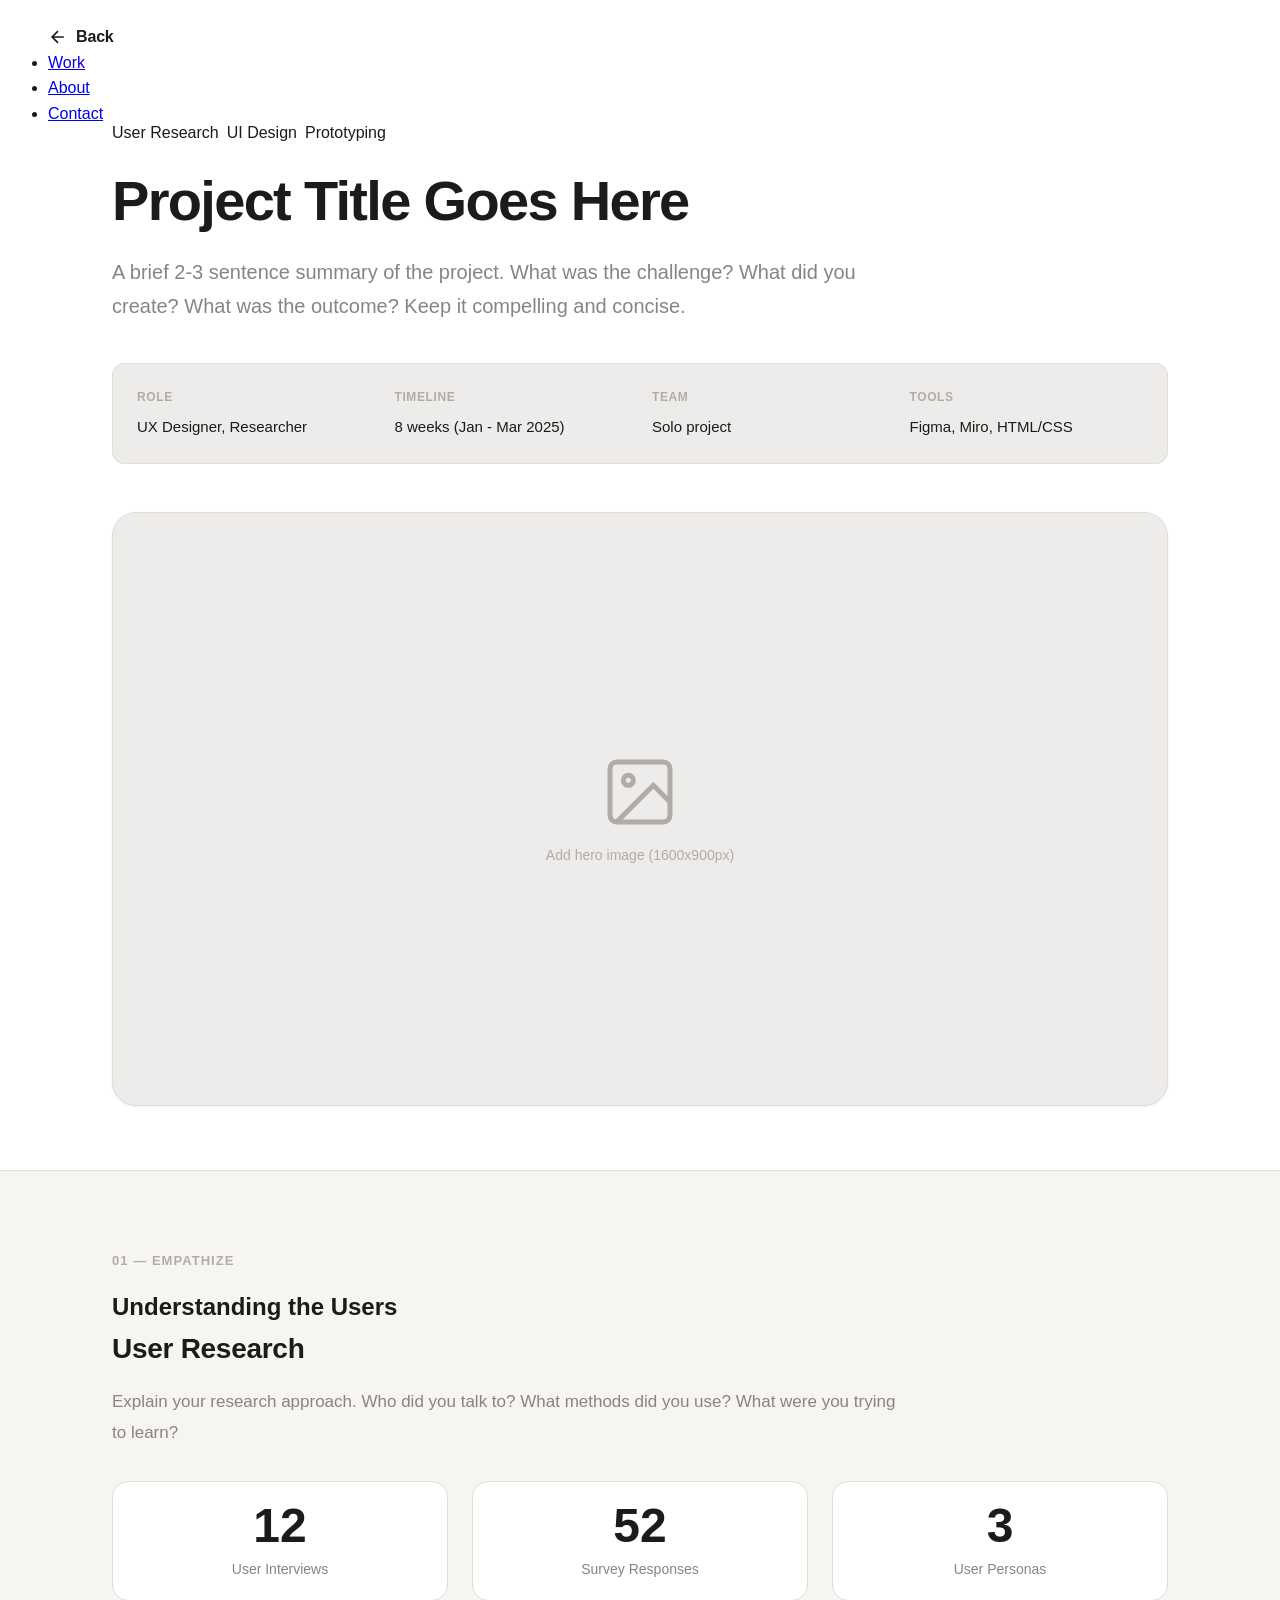
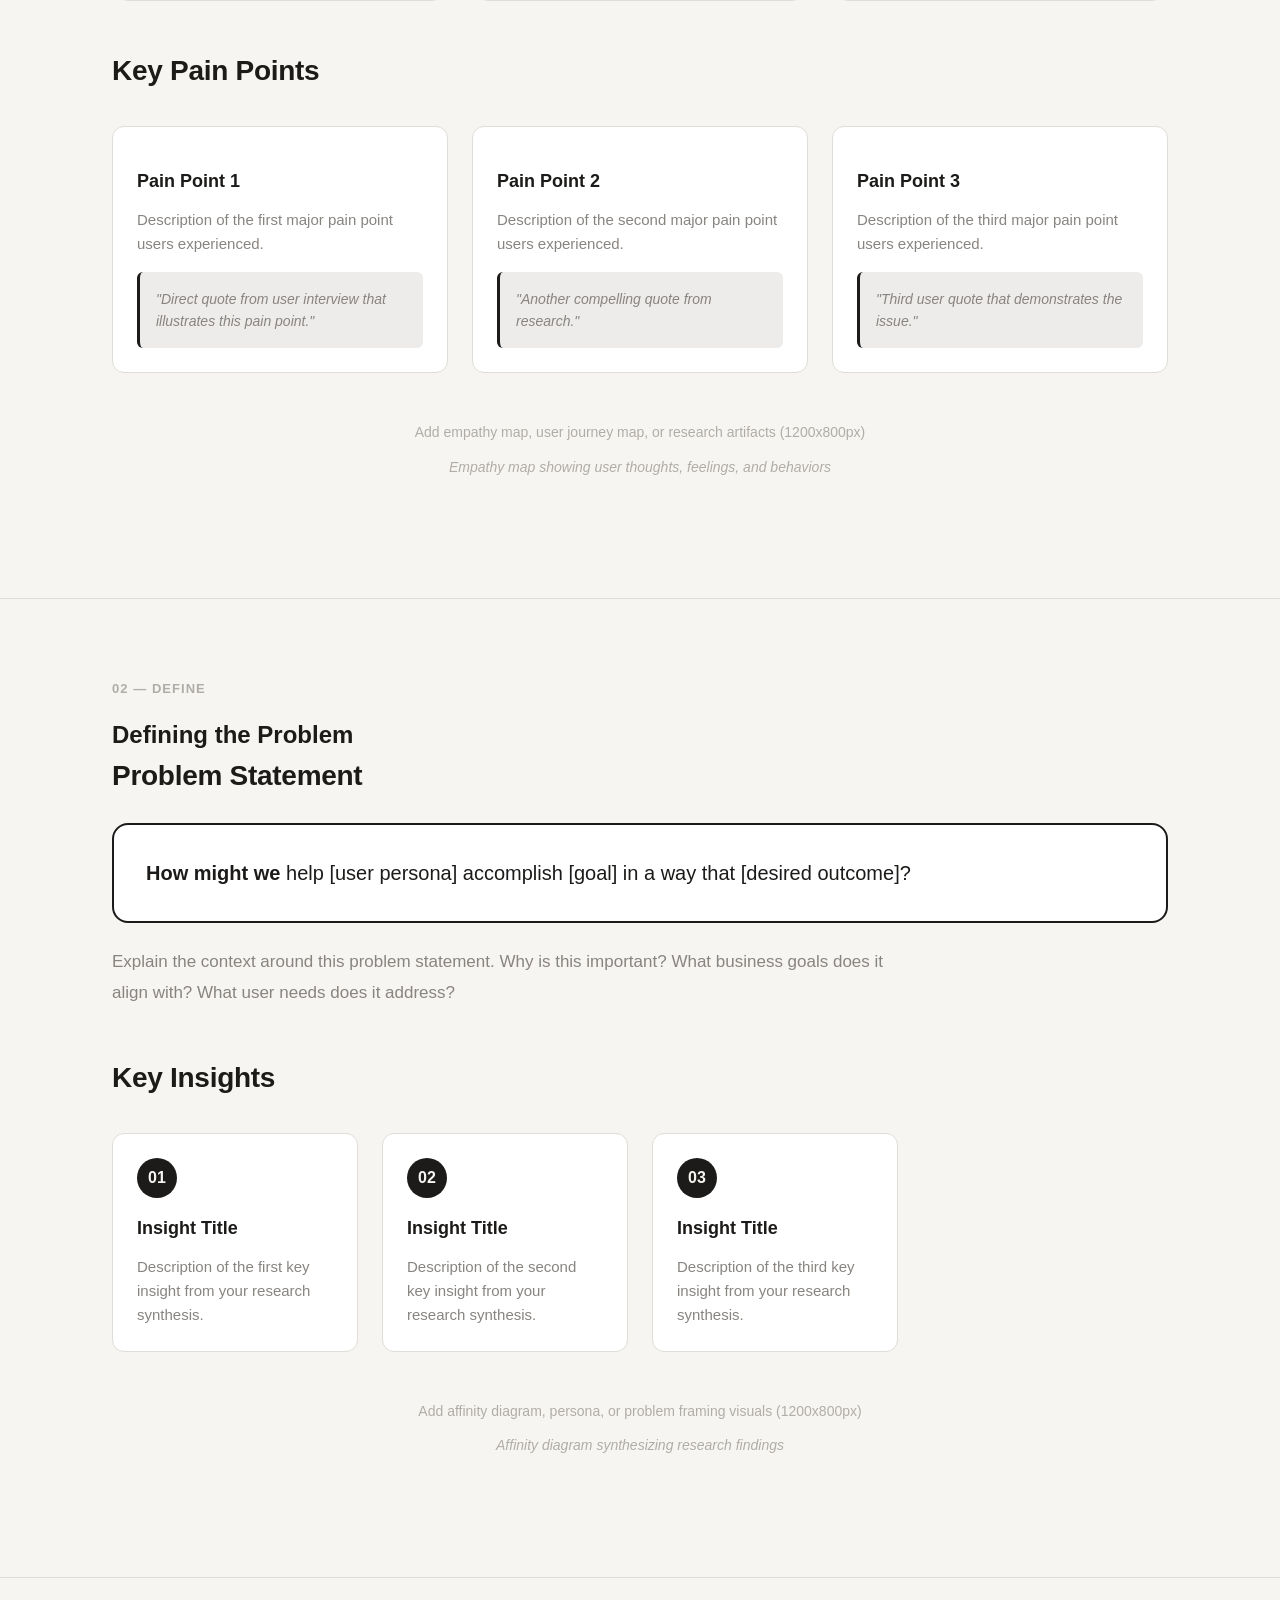
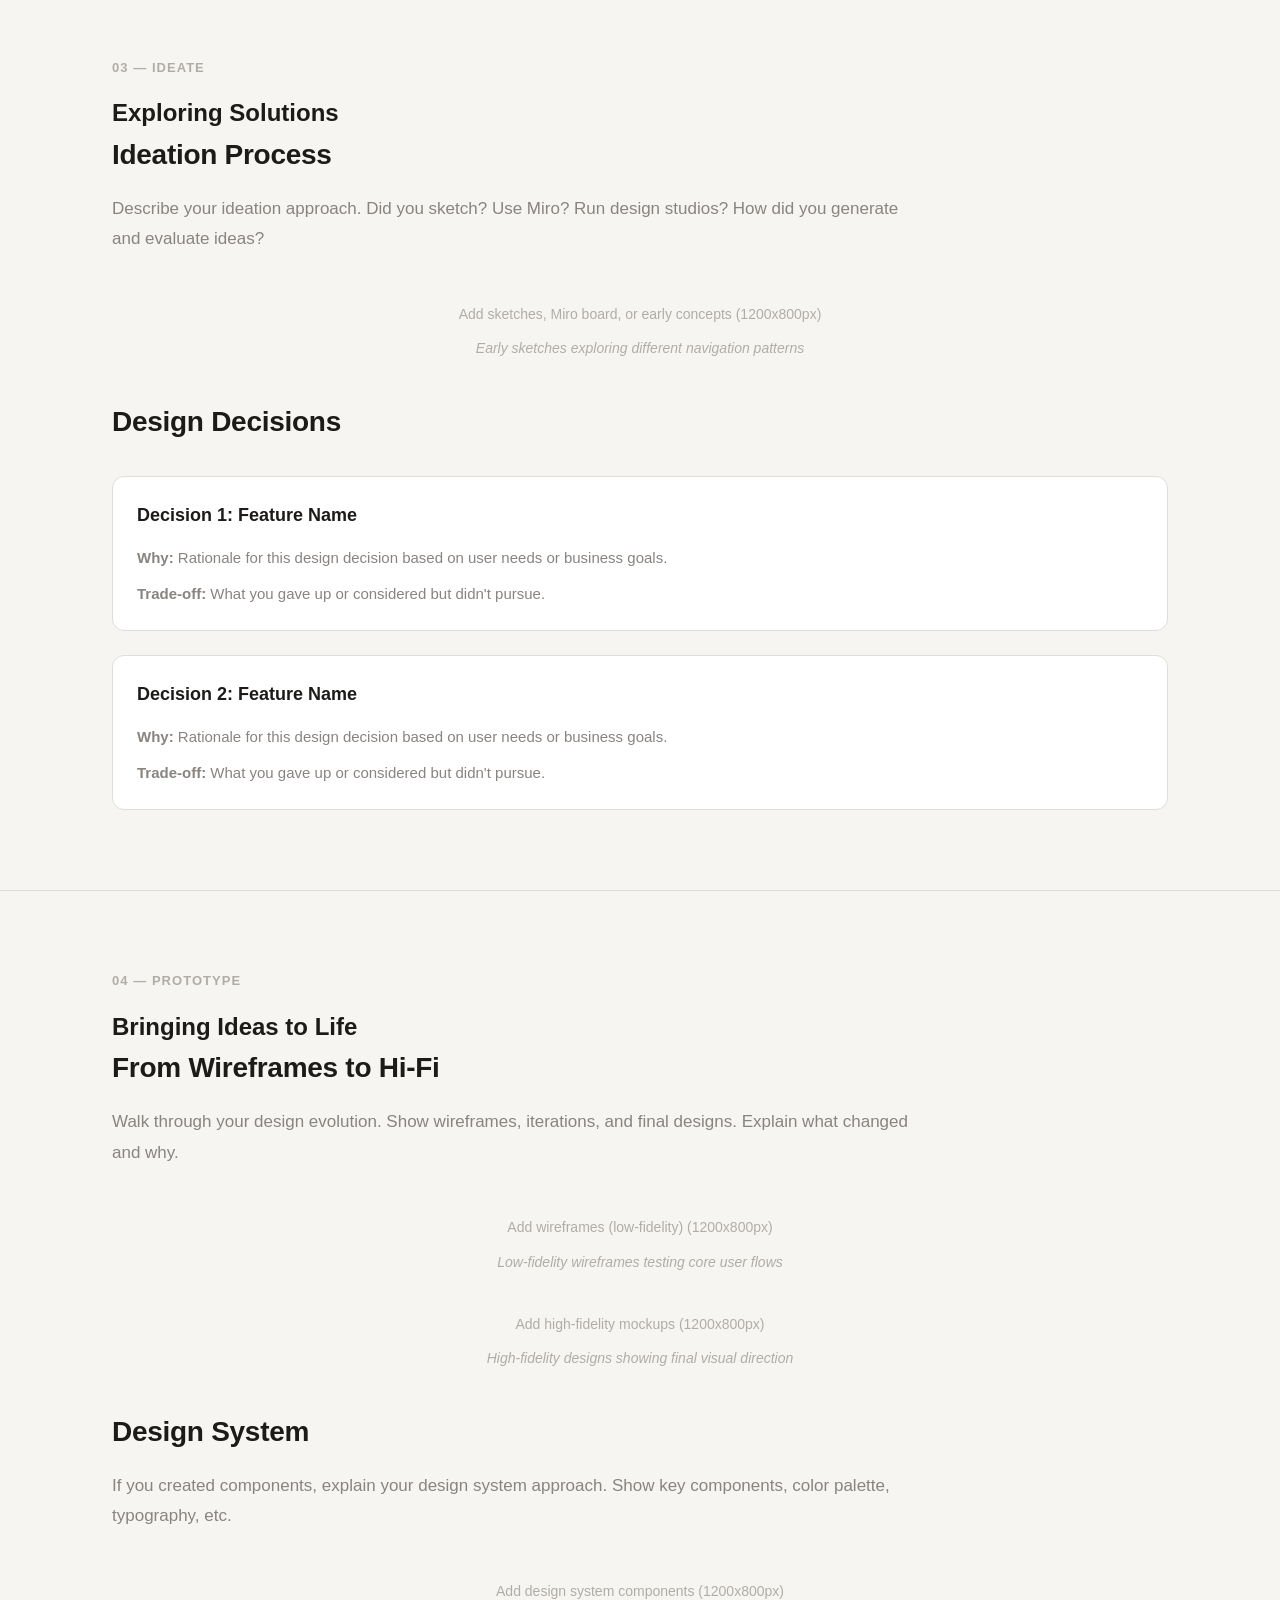
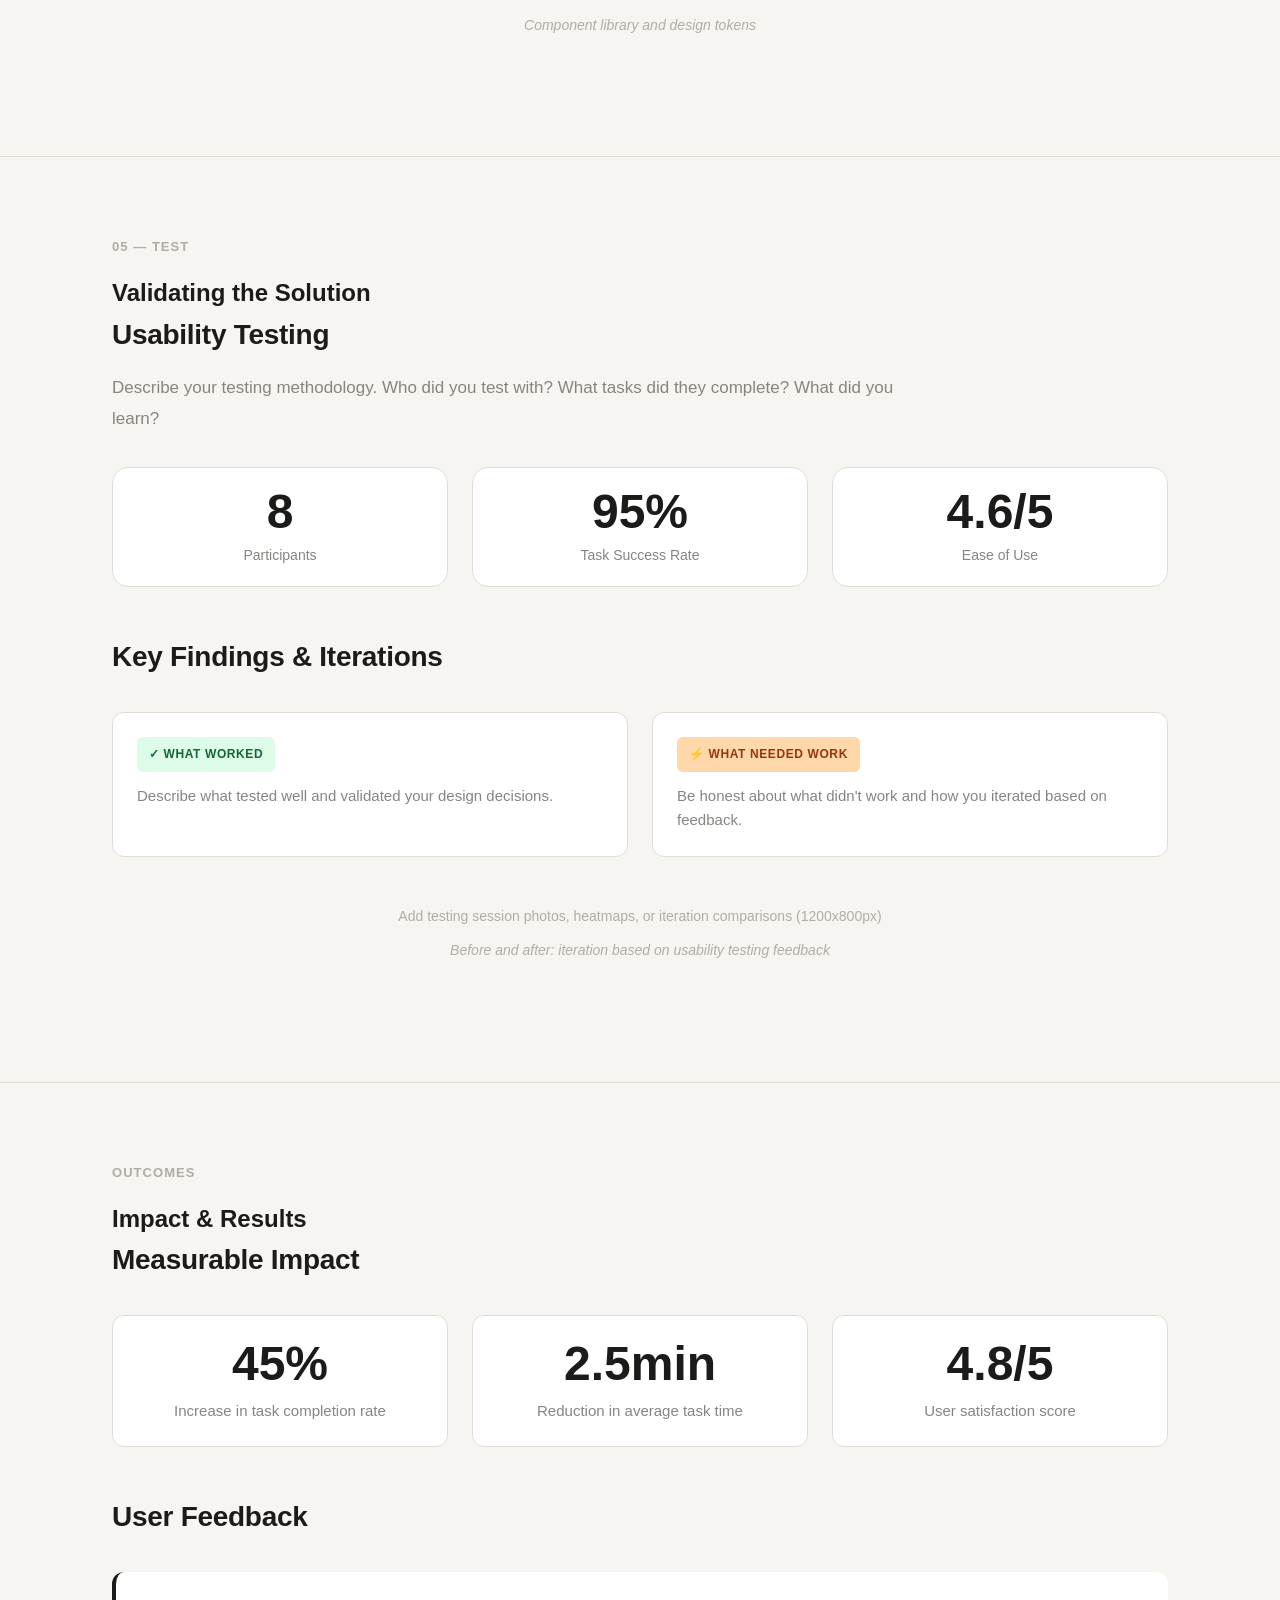
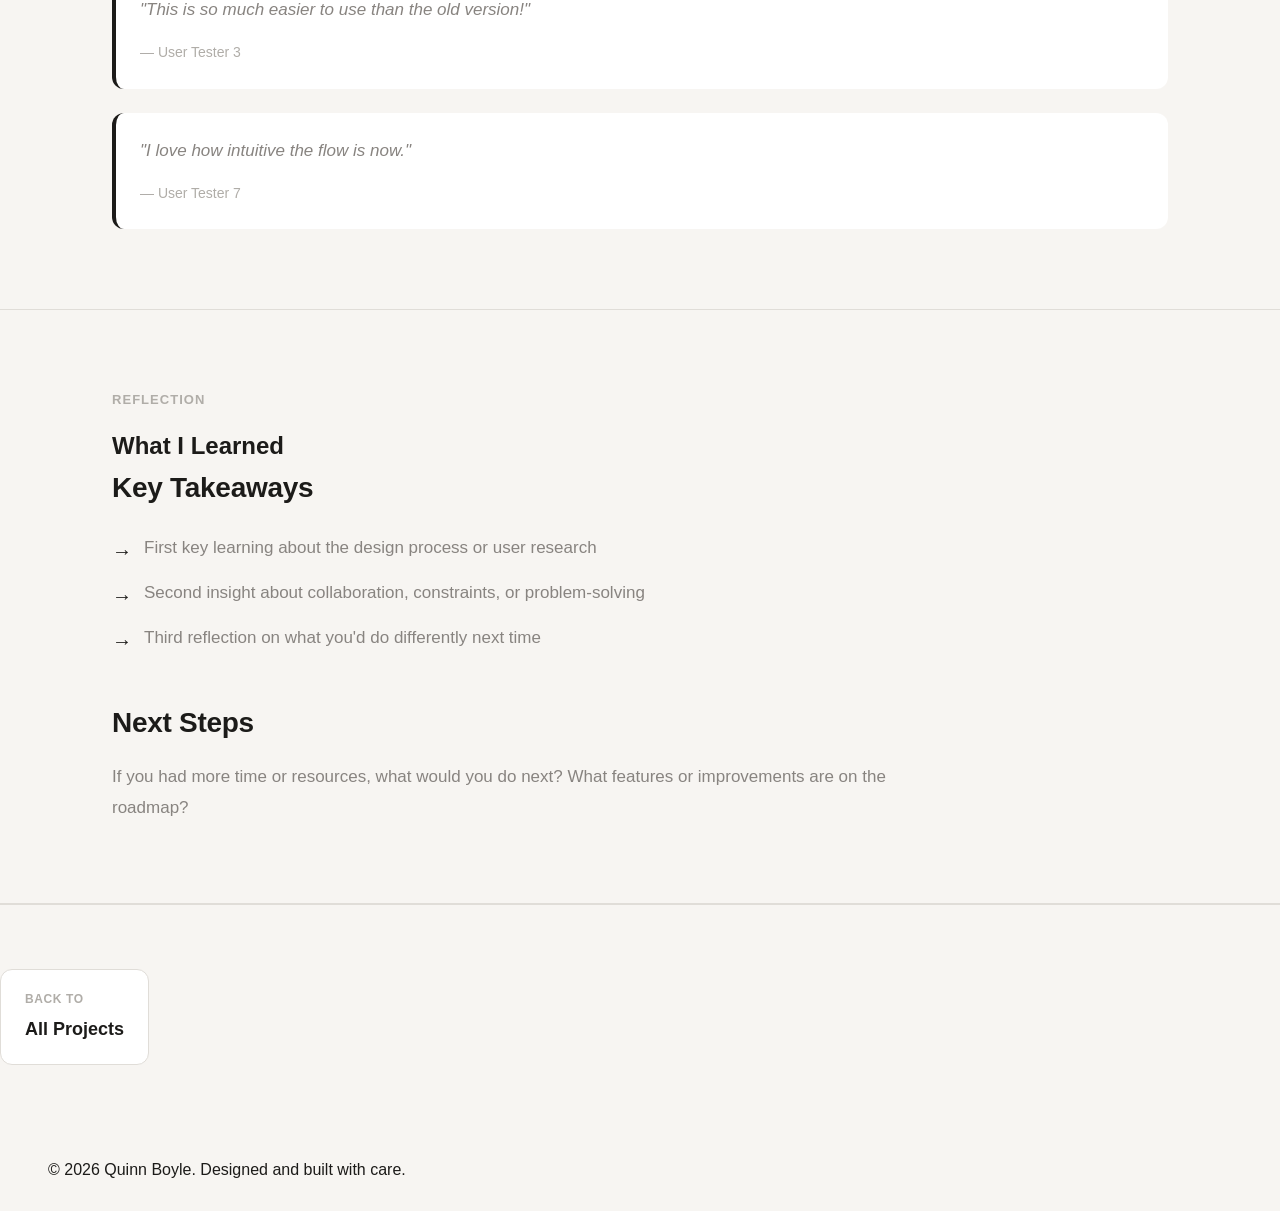
==== case-study.html @ e6925dbd "Add files via upload" ====
<!DOCTYPE html>
<html lang="en">
<head>
    <meta charset="UTF-8">
    <meta name="viewport" content="width=device-width, initial-scale=1.0">
    <meta name="description" content="Case Study - Quinn Boyle UX Portfolio">
    <title>Case Study - Quinn Boyle</title>
    <link rel="stylesheet" href="styles-light.css">
    <link rel="stylesheet" href="case-study-light.css">
    <link rel="preconnect" href="https://fonts.googleapis.com">
    <link rel="preconnect" href="https://fonts.gstatic.com" crossorigin>
    <link href="https://fonts.googleapis.com/css2?family=Inter:wght@400;500;600;700&display=swap" rel="stylesheet">
</head>
<body class="case-study-page">
    <!-- Navigation -->
    <nav class="nav" id="nav">
        <div class="container">
            <div class="nav-content">
                <a href="index.html" class="nav-logo" style="display: flex; align-items: center; gap: 8px;">
                    <svg width="20" height="20" viewBox="0 0 24 24" fill="none" stroke="currentColor" stroke-width="2">
                        <path d="M19 12H5M12 19l-7-7 7-7"/>
                    </svg>
                    Back
                </a>
                <ul class="nav-menu">
                    <li><a href="index.html#projects" class="nav-link">Work</a></li>
                    <li><a href="index.html#about" class="nav-link">About</a></li>
                    <li><a href="index.html#contact" class="nav-link">Contact</a></li>
                </ul>
            </div>
        </div>
    </nav>

    <!-- Case Study Hero -->
    <section class="case-hero">
        <div class="container container-lg">
            <div class="case-hero-content">
                <div class="case-tags">
                    <span class="project-tag">User Research</span>
                    <span class="project-tag">UI Design</span>
                    <span class="project-tag">Prototyping</span>
                </div>
                <h1 class="case-title">Project Title Goes Here</h1>
                <p class="case-summary">
                    A brief 2-3 sentence summary of the project. What was the challenge? 
                    What did you create? What was the outcome? Keep it compelling and concise.
                </p>
                <div class="case-meta-grid">
                    <div class="case-meta-item">
                        <span class="case-meta-label">Role</span>
                        <span class="case-meta-value">UX Designer, Researcher</span>
                    </div>
                    <div class="case-meta-item">
                        <span class="case-meta-label">Timeline</span>
                        <span class="case-meta-value">8 weeks (Jan - Mar 2025)</span>
                    </div>
                    <div class="case-meta-item">
                        <span class="case-meta-label">Team</span>
                        <span class="case-meta-value">Solo project</span>
                    </div>
                    <div class="case-meta-item">
                        <span class="case-meta-label">Tools</span>
                        <span class="case-meta-value">Figma, Miro, HTML/CSS</span>
                    </div>
                </div>
            </div>
            
            <div class="case-hero-image">
                <div class="case-image-placeholder">
                    <svg width="80" height="80" viewBox="0 0 24 24" fill="none" stroke="currentColor" stroke-width="1.5">
                        <rect x="3" y="3" width="18" height="18" rx="2"/>
                        <circle cx="8.5" cy="8.5" r="1.5"/>
                        <path d="M21 15l-5-5L5 21"/>
                    </svg>
                    <p>Add hero image (1600x900px)</p>
                </div>
            </div>
        </div>
    </section>

    <!-- Design Thinking Process -->
    <div class="case-content">
        
        <!-- 1. Empathize -->
        <section class="case-section fade-in" id="empathize">
            <div class="container">
                <div class="section-label">01 — Empathize</div>
                <h2 class="section-title">Understanding the Users</h2>
                
                <div class="content-block">
                    <h3>User Research</h3>
                    <p>
                        Explain your research approach. Who did you talk to? What methods did you use? 
                        What were you trying to learn?
                    </p>
                    
                    <div class="research-stats">
                        <div class="stat-item">
                            <span class="stat-number">12</span>
                            <span class="stat-label">User Interviews</span>
                        </div>
                        <div class="stat-item">
                            <span class="stat-number">52</span>
                            <span class="stat-label">Survey Responses</span>
                        </div>
                        <div class="stat-item">
                            <span class="stat-number">3</span>
                            <span class="stat-label">User Personas</span>
                        </div>
                    </div>
                </div>

                <div class="content-block">
                    <h3>Key Pain Points</h3>
                    <div class="pain-points-grid">
                        <div class="pain-point-card">
                            <div class="pain-point-icon"></div>
                            <h4>Pain Point 1</h4>
                            <p>Description of the first major pain point users experienced.</p>
                            <blockquote>"Direct quote from user interview that illustrates this pain point."</blockquote>
                        </div>
                        <div class="pain-point-card">
                            <div class="pain-point-icon"></div>
                            <h4>Pain Point 2</h4>
                            <p>Description of the second major pain point users experienced.</p>
                            <blockquote>"Another compelling quote from research."</blockquote>
                        </div>
                        <div class="pain-point-card">
                            <div class="pain-point-icon"></div>
                            <h4>Pain Point 3</h4>
                            <p>Description of the third major pain point users experienced.</p>
                            <blockquote>"Third user quote that demonstrates the issue."</blockquote>
                        </div>
                    </div>
                </div>

                <div class="image-block">
                    <div class="case-image-placeholder">
                        <p>Add empathy map, user journey map, or research artifacts (1200x800px)</p>
                    </div>
                    <p class="image-caption">Empathy map showing user thoughts, feelings, and behaviors</p>
                </div>
            </div>
        </section>

        <!-- 2. Define -->
        <section class="case-section fade-in" id="define">
            <div class="container">
                <div class="section-label">02 — Define</div>
                <h2 class="section-title">Defining the Problem</h2>
                
                <div class="content-block">
                    <h3>Problem Statement</h3>
                    <div class="problem-statement">
                        <p>
                            <strong>How might we</strong> help [user persona] accomplish [goal] in a way that [desired outcome]?
                        </p>
                    </div>
                    <p>
                        Explain the context around this problem statement. Why is this important? 
                        What business goals does it align with? What user needs does it address?
                    </p>
                </div>

                <div class="content-block">
                    <h3>Key Insights</h3>
                    <div class="insights-grid">
                        <div class="insight-card">
                            <div class="insight-number">01</div>
                            <h4>Insight Title</h4>
                            <p>Description of the first key insight from your research synthesis.</p>
                        </div>
                        <div class="insight-card">
                            <div class="insight-number">02</div>
                            <h4>Insight Title</h4>
                            <p>Description of the second key insight from your research synthesis.</p>
                        </div>
                        <div class="insight-card">
                            <div class="insight-number">03</div>
                            <h4>Insight Title</h4>
                            <p>Description of the third key insight from your research synthesis.</p>
                        </div>
                    </div>
                </div>

                <div class="image-block">
                    <div class="case-image-placeholder">
                        <p>Add affinity diagram, persona, or problem framing visuals (1200x800px)</p>
                    </div>
                    <p class="image-caption">Affinity diagram synthesizing research findings</p>
                </div>
            </div>
        </section>

        <!-- 3. Ideate -->
        <section class="case-section fade-in" id="ideate">
            <div class="container">
                <div class="section-label">03 — Ideate</div>
                <h2 class="section-title">Exploring Solutions</h2>
                
                <div class="content-block">
                    <h3>Ideation Process</h3>
                    <p>
                        Describe your ideation approach. Did you sketch? Use Miro? Run design studios? 
                        How did you generate and evaluate ideas?
                    </p>
                </div>

                <div class="image-block">
                    <div class="case-image-placeholder">
                        <p>Add sketches, Miro board, or early concepts (1200x800px)</p>
                    </div>
                    <p class="image-caption">Early sketches exploring different navigation patterns</p>
                </div>

                <div class="content-block">
                    <h3>Design Decisions</h3>
                    <div class="decisions-grid">
                        <div class="decision-card">
                            <h4>Decision 1: Feature Name</h4>
                            <p><strong>Why:</strong> Rationale for this design decision based on user needs or business goals.</p>
                            <p><strong>Trade-off:</strong> What you gave up or considered but didn't pursue.</p>
                        </div>
                        <div class="decision-card">
                            <h4>Decision 2: Feature Name</h4>
                            <p><strong>Why:</strong> Rationale for this design decision based on user needs or business goals.</p>
                            <p><strong>Trade-off:</strong> What you gave up or considered but didn't pursue.</p>
                        </div>
                    </div>
                </div>
            </div>
        </section>

        <!-- 4. Prototype -->
        <section class="case-section fade-in" id="prototype">
            <div class="container">
                <div class="section-label">04 — Prototype</div>
                <h2 class="section-title">Bringing Ideas to Life</h2>
                
                <div class="content-block">
                    <h3>From Wireframes to Hi-Fi</h3>
                    <p>
                        Walk through your design evolution. Show wireframes, iterations, and final designs. 
                        Explain what changed and why.
                    </p>
                </div>

                <div class="image-block">
                    <div class="case-image-placeholder">
                        <p>Add wireframes (low-fidelity) (1200x800px)</p>
                    </div>
                    <p class="image-caption">Low-fidelity wireframes testing core user flows</p>
                </div>

                <div class="image-block">
                    <div class="case-image-placeholder">
                        <p>Add high-fidelity mockups (1200x800px)</p>
                    </div>
                    <p class="image-caption">High-fidelity designs showing final visual direction</p>
                </div>

                <div class="content-block">
                    <h3>Design System</h3>
                    <p>
                        If you created components, explain your design system approach. Show key components, 
                        color palette, typography, etc.
                    </p>
                </div>

                <div class="image-block">
                    <div class="case-image-placeholder">
                        <p>Add design system components (1200x800px)</p>
                    </div>
                    <p class="image-caption">Component library and design tokens</p>
                </div>
            </div>
        </section>

        <!-- 5. Test -->
        <section class="case-section fade-in" id="test">
            <div class="container">
                <div class="section-label">05 — Test</div>
                <h2 class="section-title">Validating the Solution</h2>
                
                <div class="content-block">
                    <h3>Usability Testing</h3>
                    <p>
                        Describe your testing methodology. Who did you test with? What tasks did they complete? 
                        What did you learn?
                    </p>
                    
                    <div class="testing-stats">
                        <div class="stat-item">
                            <span class="stat-number">8</span>
                            <span class="stat-label">Participants</span>
                        </div>
                        <div class="stat-item">
                            <span class="stat-number">95%</span>
                            <span class="stat-label">Task Success Rate</span>
                        </div>
                        <div class="stat-item">
                            <span class="stat-number">4.6/5</span>
                            <span class="stat-label">Ease of Use</span>
                        </div>
                    </div>
                </div>

                <div class="content-block">
                    <h3>Key Findings & Iterations</h3>
                    <div class="findings-grid">
                        <div class="finding-card">
                            <div class="finding-status success">✓ What Worked</div>
                            <p>Describe what tested well and validated your design decisions.</p>
                        </div>
                        <div class="finding-card">
                            <div class="finding-status warning">⚡ What Needed Work</div>
                            <p>Be honest about what didn't work and how you iterated based on feedback.</p>
                        </div>
                    </div>
                </div>

                <div class="image-block">
                    <div class="case-image-placeholder">
                        <p>Add testing session photos, heatmaps, or iteration comparisons (1200x800px)</p>
                    </div>
                    <p class="image-caption">Before and after: iteration based on usability testing feedback</p>
                </div>
            </div>
        </section>

        <!-- Outcomes -->
        <section class="case-section fade-in" id="outcomes">
            <div class="container">
                <div class="section-label">Outcomes</div>
                <h2 class="section-title">Impact & Results</h2>
                
                <div class="content-block">
                    <h3>Measurable Impact</h3>
                    <div class="outcomes-grid">
                        <div class="outcome-card">
                            <div class="outcome-metric">45%</div>
                            <p>Increase in task completion rate</p>
                        </div>
                        <div class="outcome-card">
                            <div class="outcome-metric">2.5min</div>
                            <p>Reduction in average task time</p>
                        </div>
                        <div class="outcome-card">
                            <div class="outcome-metric">4.8/5</div>
                            <p>User satisfaction score</p>
                        </div>
                    </div>
                </div>

                <div class="content-block">
                    <h3>User Feedback</h3>
                    <div class="testimonials">
                        <blockquote class="testimonial">
                            "This is so much easier to use than the old version!"
                            <cite>— User Tester 3</cite>
                        </blockquote>
                        <blockquote class="testimonial">
                            "I love how intuitive the flow is now."
                            <cite>— User Tester 7</cite>
                        </blockquote>
                    </div>
                </div>
            </div>
        </section>

        <!-- Reflection -->
        <section class="case-section fade-in" id="reflection">
            <div class="container container-sm">
                <div class="section-label">Reflection</div>
                <h2 class="section-title">What I Learned</h2>
                
                <div class="content-block">
                    <h3>Key Takeaways</h3>
                    <ul class="takeaways-list">
                        <li>First key learning about the design process or user research</li>
                        <li>Second insight about collaboration, constraints, or problem-solving</li>
                        <li>Third reflection on what you'd do differently next time</li>
                    </ul>
                </div>

                <div class="content-block">
                    <h3>Next Steps</h3>
                    <p>
                        If you had more time or resources, what would you do next? What features or improvements 
                        are on the roadmap?
                    </p>
                </div>
            </div>
        </section>

        <!-- Navigation to Next Project -->
        <section class="case-navigation">
            <div class="container">
                <div class="case-nav-content">
                    <a href="index.html#projects" class="case-nav-link">
                        <span class="case-nav-label">Back to</span>
                        <span class="case-nav-title">All Projects</span>
                    </a>
                </div>
            </div>
        </section>

    </div>

    <!-- Footer -->
    <footer class="footer">
        <div class="container">
            <div class="footer-content">
                <p>&copy; 2026 Quinn Boyle. Designed and built with care.</p>
            </div>
        </div>
    </footer>

    <script src="portfolio-v2.js"></script>
</body>
</html>
---- styles-light.css ----
@font-face {
    font-family: 'Gambarino';
    src: url('fonts/Gambarino.otf') format('opentype');
    font-weight: 400;
    font-style: normal;
    font-display: swap;
}
/* ============================================================
   Quinn Boyle Portfolio — Clean Light Theme
   Plus Jakarta Sans · Cream background · Simple & direct
   ============================================================ */

:root {
    --bg:      #f7f5f2;
    --surface: #eeecea;
    --border:  #e0ddd8;
    --text:    #1c1b19;
    --muted:   #888480;
    --subtle:  #b0ada8;

    --font: 'Plus Jakarta Sans', -apple-system, BlinkMacSystemFont, sans-serif;
    --display-font: 'Gambarino', 'Plus Jakarta Sans', -apple-system, BlinkMacSystemFont, sans-serif;

    --ease-out: cubic-bezier(0.16, 1, 0.3, 1);
}

*, *::before, *::after { margin: 0; padding: 0; box-sizing: border-box; }
html { scroll-behavior: smooth; font-size: 16px; }

body {
    font-family: var(--font);
    background: var(--bg);
    color: var(--text);
    line-height: 1.6;
    -webkit-font-smoothing: antialiased;
    overflow-x: hidden;
}

/* ── Reveal ─────────────────────────────────────────────────── */
.reveal-up {
    opacity: 0;
    transform: translateY(20px);
    transition: opacity 0.65s var(--ease-out), transform 0.65s var(--ease-out);
}
.reveal-up.revealed { opacity: 1; transform: translateY(0); }

/* Stagger siblings inside a revealed parent handled via JS delays */

/* ── Nav ─────────────────────────────────────────────────────── */
.nav {
    position: fixed;
    top: 0; left: 0; right: 0;
    z-index: 100;
    padding: 24px 48px;
    transition: padding 0.35s, background 0.35s, border-color 0.35s;
    border-bottom: 1px solid transparent;
}
.nav.scrolled {
    padding: 16px 48px;
    background: rgba(247, 245, 242, 0.94);
    backdrop-filter: blur(12px);
    border-bottom-color: var(--border);
}
.nav-inner {
    display: grid;
    grid-template-columns: 1fr auto 1fr;
    align-items: center;
}

.nav-brand {
    grid-column: 1;
    justify-self: start;
    display: inline-flex;
    align-items: center;
    gap: 0;
}

.nav-logo {
    font-family: var(--display-font);
    text-transform: none;
    letter-spacing: 0.06em;
    font-size: 1rem;
    font-weight: 600;
    color: var(--text);
    text-decoration: none;
    letter-spacing: -0.01em;
    transition: opacity 0.2s;
}
.nav-logo:hover { opacity: 0.5; }


.nav-car-home {
    width: 68px;
    display: inline-flex;
    align-items: center;
    text-decoration: none;
    opacity: 1;
    pointer-events: none;
    transform: translateX(-120vw) translateY(0) scale(1);
    transform-origin: left center;
    transition: transform 0.85s var(--ease-out);
}

.nav.car-docked .nav-car-home {
    pointer-events: auto;
    transform: translateX(0) translateY(0) scale(1);
}

.nav-car-home img {
    display: block;
    width: 100%;
    height: auto;
    filter: grayscale(20%) contrast(1.08) brightness(0.94);
}

.nav-links {
    grid-column: 2;
    justify-self: end;
    transform: translateX(70px);
    display: flex;
    list-style: none;
    gap: 40px;
}
.nav-links a {
    font-size: 0.875rem;
    font-weight: 400;
    color: var(--muted);
    text-decoration: none;
    transition: color 0.2s;
    letter-spacing: 0.01em;
}
.nav-links a:hover { color: var(--text); }

.nav-toggle {
    grid-column: 3;
    justify-self: end;
    display: none;
    flex-direction: column;
    gap: 5px;
    background: none;
    border: none;
    cursor: pointer;
    padding: 4px;
}
.nav-toggle span {
    display: block;
    width: 22px; height: 1.5px;
    background: var(--text);
    transition: transform 0.3s, opacity 0.2s;
}
.nav-toggle.open span:nth-child(1) { transform: translateY(6.5px) rotate(45deg); }
.nav-toggle.open span:nth-child(2) { opacity: 0; }
.nav-toggle.open span:nth-child(3) { transform: translateY(-6.5px) rotate(-45deg); }

@media (max-width: 768px) {
    .nav { padding: 20px 24px; }
    .nav.scrolled { padding: 14px 24px; }
    .nav-inner { grid-template-columns: 1fr auto; }
    .nav-toggle { grid-column: 2; display: flex; }
   .nav-links {
        grid-column: 1 / -1;
        position: fixed;
        inset: 0;
        background: var(--bg);
        flex-direction: column;
        align-items: center;
        justify-content: center;
        gap: 32px;
        opacity: 0;
        visibility: hidden;
        transition: opacity 0.3s, visibility 0.3s;
        z-index: 99;
    }
    .nav-links.open { opacity: 1; visibility: visible; }
    .nav-links a { font-size: 1.5rem; font-weight: 600; color: var(--text); }
}

/* ── Hero scroll wrapper — tall so the sticky hero "holds" ─────
   Extra height = scroll distance for the car animation.            */
.hero-scroll-wrapper {
    position: relative;
    height: 230vh;          /* 130vh of animation scroll space */
}

/* ── Hero ────────────────────────────────────────────────────── */
.hero {
    position: sticky;
    top: 0;
    height: 100vh;
    display: flex;
    align-items: center;
    overflow: hidden;
    border-bottom: 1px solid var(--border);
    background: var(--bg);
}

/* ── Porsche 911 — scroll-animated ────────────────────────────
   translateX driven by JS; starts bottom-right, drives off right */
.hero-car {
    position: absolute;
    bottom: 18%;
    right: 13%;
    width: min(34vw, 500px);
    z-index: 1;
    pointer-events: none;
    will-change: transform;
    /* fade leading edge so car blends into page */
    -webkit-mask-image: linear-gradient(to right, transparent 0%, black 14%);
    mask-image:         linear-gradient(to right, transparent 0%, black 14%);
}

.hero-car-img {
    display: block;
    width: 100%;
    height: auto;
    /* grainy vintage treatment */
    filter: grayscale(20%) contrast(1.1) brightness(0.92) sepia(8%);
}

/* ── Film-grain overlay ────────────────────────────────────────
   background-image injected by JS canvas (random noise texture) */
.hero-grain {
    position: absolute;
    inset: 0;
    pointer-events: none;
    z-index: 3;
    opacity: 0.07;
    background-size: 256px 256px;
}

/* ── Scroll hint ───────────────────────────────────────────────*/
.hero-scroll-cue {
    position: absolute;
    bottom: 36px;
    left: 50%;
    transform: translateX(-50%);
    display: flex;
    flex-direction: column;
    align-items: center;
    gap: 8px;
    z-index: 2;
}
.hero-scroll-cue span {
    font-size: 0.625rem;
    letter-spacing: 0.15em;
    text-transform: uppercase;
    color: var(--subtle);
}
.hero-scroll-line {
    width: 1px;
    height: 44px;
    background: linear-gradient(to bottom, var(--subtle), transparent);
    animation: scrollLinePulse 1.8s ease-in-out infinite;
}
@keyframes scrollLinePulse {
    0%, 100% { opacity: 1; transform: scaleY(1); transform-origin: top; }
    50%       { opacity: 0.3; transform: scaleY(0.4); transform-origin: top; }
}

/* ── Hero content grid (left-aligned) ─────────────────────────*/
.hero-grid {
    width: 100%;
    max-width: 980px;
    margin: 0 auto;
    padding: 0 56px;
    display: grid;
    grid-template-columns: minmax(0, 620px);
    gap: 0;
    align-items: center;
    position: relative;
    z-index: 2;
}

.hero-left { min-width: 0; max-width: 620px; }

/* Big name */
.hero-name {
    font-family: var(--display-font);
    text-transform: none;
    font-size: clamp(3.2rem, 8vw, 6.8rem);
    font-weight: 700;
    line-height: 1.08;
    letter-spacing: -0.04em;
    margin-bottom: 20px;
    margin-left: 0;
    color: var(--text);
}

.hero-greeting {
    display: block;
    font-size: clamp(1.2rem, 2.2vw, 1.9rem);
    font-weight: 500;
    letter-spacing: 0.01em;
    margin-bottom: 0.22em;
}

.hero-typed {
    display: block;
    min-height: 1.1em;
    white-space: nowrap;
}

.hero-typed::after {
    content: '';
    display: inline-block;
    width: 2px;
    height: 0.88em;
    background: currentColor;
    margin-left: 8px;
    vertical-align: -0.08em;
    animation: heroCaretBlink 0.9s steps(1) infinite;
}

.hero-typed.done::after {
    opacity: 0.32;
    animation: none;
}

@keyframes heroCaretBlink {
    0%, 49% { opacity: 1; }
    50%, 100% { opacity: 0; }
}


.hero-role {
    font-size: 1.0625rem;
    font-weight: 400;
    color: var(--muted);
    margin-bottom: 20px;
    letter-spacing: -0.01em;
}

.hero-bio {
    font-size: 1rem;
    color: var(--muted);
    line-height: 1.72;
    max-width: 480px;
    margin-bottom: 40px;
}

.hero-actions {
    display: flex;
    align-items: center;
    gap: 16px;
    flex-wrap: wrap;
}

/* Photo */
.hero-right {
    flex-shrink: 0;
    justify-self: end;
    margin-top: 20px;
}

.hero-photo {
    width: 300px;
    height: 360px;
    object-fit: cover;
    border-radius: 160px 160px 160px 160px;
    border: 1px solid var(--border);
    display: block;
}

.hero-photo-placeholder {
    width: 300px;
    height: 360px;
    background: var(--surface);
    border: 1.5px dashed var(--border);
    border-radius: 160px 160px 160px 160px;
    display: flex;
    flex-direction: column;
    align-items: center;
    justify-content: center;
    gap: 10px;
    color: var(--subtle);
    text-align: center;
    padding: 32px;
}
.hero-photo-placeholder svg { opacity: 0.5; }
.hero-photo-placeholder span { font-size: 0.875rem; font-weight: 500; }
.hero-photo-placeholder small { font-size: 0.75rem; opacity: 0.6; font-family: monospace; }

@media (max-width: 768px) {
    /* On mobile the scroll wrapper just stacks normally */
    .hero-scroll-wrapper { height: auto; }
    .hero {
        position: relative;
        height: auto;
        min-height: 100vh;
        padding: 100px 0 80px;
    }
    .hero-grid {
        grid-template-columns: 1fr;
        max-width: none;
        padding: 0 24px;
        gap: 32px;
    }
    .hero-right { order: -1; }
    .hero-photo,
    .hero-photo-placeholder {
        width: 160px;
        height: 192px;
        border-radius: 80px;
    }
    .hero-name { font-size: clamp(2.7rem, 12vw, 4.6rem); margin-left: 0; }
    /* Car sits smaller on mobile, no animation */
    .hero-car {
        width: 85%;
        bottom: 0;
        right: -10%;
        opacity: 0.18;
        mask-image: none;
        -webkit-mask-image: none;
    }
    .hero-scroll-cue { display: none;}
    .nav-car-home { width: 54px; }
}

/* ── Buttons ─────────────────────────────────────────────────── */
.btn-primary {
    display: inline-flex;
    align-items: center;
    gap: 6px;
    padding: 12px 22px;
    background: var(--text);
    color: var(--bg);
    font-size: 0.875rem;
    font-weight: 600;
    font-family: var(--font);
    text-decoration: none;
    border-radius: 100px;
    border: none;
    cursor: pointer;
    transition: opacity 0.2s, transform 0.3s;
    letter-spacing: -0.01em;
}
.btn-primary:hover { opacity: 0.82; transform: translateY(-2px); }

.btn-ghost {
    display: inline-flex;
    align-items: center;
    padding: 12px 22px;
    background: transparent;
    color: var(--muted);
    font-size: 0.875rem;
    font-weight: 500;
    font-family: var(--font);
    text-decoration: none;
    border-radius: 100px;
    border: 1px solid var(--border);
    transition: color 0.2s, border-color 0.2s, transform 0.3s;
    letter-spacing: -0.01em;
}
.btn-ghost:hover { color: var(--text); border-color: var(--text); transform: translateY(-2px); }

/* ── Section label ───────────────────────────────────────────── */
.section-label {
    font-size: 0.6875rem;
    font-weight: 600;
    color: var(--subtle);
    letter-spacing: 0.1em;
    text-transform: uppercase;
    margin-bottom: 48px;
}

/* ── Work Section ────────────────────────────────────────────── */
.work-section {
    padding: 88px 72px;
    border-bottom: 1px solid var(--border);
    max-width: 1200px;
    margin: 0 auto;
    box-sizing: border-box;
    width: 100%;
}

.project-row {
    display: grid;
    grid-template-columns: 5fr 6fr;
    gap: 64px;
    align-items: center;
    padding: 64px 0;
    border-top: 1px solid var(--border);
}
.project-row:last-of-type { border-bottom: 1px solid var(--border); }

/* Alternate project card reveal directions: left, right, left */
.work-section .project-row.reveal-up {
    transform: translateX(-72px);
}
.work-section .project-row.project-row--flip.reveal-up {
    transform: translateX(72px);
}
.work-section .project-row.reveal-up.revealed {
    transform: translateX(0);
}

/* Flip */
.project-row--flip { direction: rtl; }
.project-row--flip > * { direction: ltr; }

/* Image */
.project-img-wrap {
    display: block;
    border-radius: 16px;
    overflow: hidden;
    text-decoration: none;
    position: relative;
    aspect-ratio: 16 / 10;
    background: var(--surface);
    border: 1px solid var(--border);
}
.project-img-inner {
    width: 100%; height: 100%;
    position: relative;
    overflow: hidden;
}
.project-img-inner img {
    width: 100%; height: 100%;
    object-fit: contain;
    padding: 36px;
    transition: transform 0.6s var(--ease-out);
}
.project-img-wrap:hover .project-img-inner img { transform: scale(1.05); }

.project-img-inner--empty {
    display: flex;
    align-items: center;
    justify-content: center;
    min-height: 240px;
    font-size: 0.75rem;
    font-weight: 500;
    color: var(--subtle);
    letter-spacing: 0.07em;
    text-transform: uppercase;
}

.project-img-overlay {
    position: absolute;
    inset: 0;
    background: rgba(28, 27, 25, 0.5);
    display: flex;
    align-items: center;
    justify-content: center;
    opacity: 0;
    transition: opacity 0.35s;
}
.project-img-overlay span {
    font-size: 0.9375rem;
    font-weight: 500;
    color: #fff;
}
.project-img-wrap:hover .project-img-overlay { opacity: 1; }

/* Project info */
.project-info { display: flex; flex-direction: column; }

/* Pill label — matches the screenshot style */
.project-pill {
    display: inline-flex;
    align-items: center;
    font-size: 0.6875rem;
    font-weight: 600;
    letter-spacing: 0.08em;
    color: var(--muted);
    border: 1px solid var(--border);
    border-radius: 100px;
    padding: 5px 14px;
    width: fit-content;
    margin-bottom: 20px;
    background: #fff;
}

.project-title {
    font-size: clamp(2rem, 3.5vw, 3rem);
    font-weight: 700;
    line-height: 1.1;
    letter-spacing: -0.03em;
    margin-bottom: 16px;
    color: var(--text);
}

.project-desc {
    font-size: 1rem;
    color: var(--muted);
    line-height: 1.75;
    margin-bottom: 28px;
    max-width: 420px;
}

.project-link {
    display: inline-flex;
    align-items: center;
    gap: 4px;
    font-size: 0.9375rem;
    font-weight: 600;
    color: var(--text);
    text-decoration: none;
    letter-spacing: -0.01em;
    transition: gap 0.2s;
}
.project-link:hover { gap: 8px; }

@media (max-width: 900px) {
    .work-section,
    .about-section,
    .contact-section { padding: 64px 24px; }
    .project-row { grid-template-columns: 1fr; gap: 28px; padding: 48px 0; }
    .project-row--flip { direction: ltr; }
    .project-desc { max-width: 100%; }
}

/* ── About ───────────────────────────────────────────────────── */
.about-section {
    padding: 88px 72px;
    border-bottom: 1px solid var(--border);
    max-width: 1200px;
    margin: 0 auto;
    box-sizing: border-box;
    width: 100%;
}
.about-inner {
    display: grid;
    grid-template-columns: 1fr 1fr;
    gap: 80px;
    align-items: start;
}
.about-title {
    font-size: clamp(2.25rem, 4vw, 3.5rem);
    font-weight: 700;
    line-height: 1.1;
    letter-spacing: -0.03em;
    margin-top: 12px;
    color: var(--text);
}
.about-headshot {
    width: 280px;
    height: 340px;
    object-fit: cover;
    border-radius: 150px;
    border: 1px solid var(--border);
    display: block;
    margin-top: 28px;
}
.about-text p {
    font-size: 1rem;
    color: var(--muted);
    line-height: 1.8;
    margin-bottom: 18px;
}
.about-text p:last-child { margin-bottom: 0; }

.skills-grid {
    display: grid;
    grid-template-columns: repeat(3, 1fr);
    gap: 28px;
    margin-top: 44px;
    padding-top: 44px;
    border-top: 1px solid var(--border);
}
.skill-col h4 {
    font-size: 0.625rem;
    font-weight: 700;
    color: var(--subtle);
    letter-spacing: 0.1em;
    text-transform: uppercase;
    margin-bottom: 14px;
}
.skill-col ul { list-style: none; display: flex; flex-direction: column; gap: 8px; }
.skill-col li { font-size: 0.9375rem; color: var(--text); }

@media (max-width: 968px) {
    .about-section { padding: 64px 24px; }
    .about-inner { grid-template-columns: 1fr; gap: 44px; }
    .about-headshot { width: 220px; height: 268px; margin-top: 22px; }
}
@media (max-width: 560px) {
    .skills-grid { grid-template-columns: 1fr 1fr; }
}

/* ── Contact ─────────────────────────────────────────────────── */
.contact-section {
    padding: 88px 72px;
    border-bottom: 1px solid var(--border);
    max-width: 1200px;
    margin: 0 auto;
    box-sizing: border-box;
    width: 100%;
}
.contact-inner { max-width: 640px; }

.contact-title {
    font-size: clamp(2.5rem, 6vw, 5rem);
    font-weight: 700;
    line-height: 1.05;
    letter-spacing: -0.04em;
    margin: 16px 0 20px;
    color: var(--text);
}
.contact-desc {
    font-size: 1rem;
    color: var(--muted);
    line-height: 1.75;
    margin-bottom: 36px;
    max-width: 500px;
}
.contact-links {
    display: flex;
    align-items: center;
    gap: 20px;
    flex-wrap: wrap;
}
.contact-socials {
    display: flex;
    gap: 24px;
}
.contact-socials a {
    font-size: 0.875rem;
    font-weight: 500;
    color: var(--muted);
    text-decoration: none;
    transition: color 0.2s;
}
.contact-socials a:hover { color: var(--text); }

@media (max-width: 768px) {
    .contact-section { padding: 64px 24px; }
    .contact-links { flex-direction: column; align-items: flex-start; }
}

/* ── Footer ──────────────────────────────────────────────────── */
.footer {
    padding: 28px 48px;
}
.footer-inner {
    display: flex;
    justify-content: space-between;
    align-items: center;
    font-size: 0.75rem;
    color: var(--subtle);
}
@media (max-width: 768px) {
    .footer { padding: 24px; }
    .footer-inner { flex-direction: column; gap: 6px; text-align: center; }
}

/* ── Focus ───────────────────────────────────────────────────── */
a:focus-visible, button:focus-visible {
    outline: 2px solid var(--text);
    outline-offset: 3px;
    border-radius: 3px;
}



.mouse-shadow-trail {
    position: fixed;
    inset: 0;
    pointer-events: none;
    z-index: 160;
    mix-blend-mode: multiply;
    opacity: 0.92;
}
---- case-study-light.css ----
/* Case Study — bridges old variable names to the new design tokens */
:root {
    /* colour aliases */
    --bg-primary:   var(--bg);
    --bg-secondary: var(--surface);
    --bg-elevated:  #ffffff;
    --bg-hover:     var(--surface);
    --border-subtle:  var(--border);
    --border-default: var(--border);
    --text-primary:   var(--text);
    --text-secondary: var(--muted);
    --text-muted:     var(--subtle);

    /* spacing */
    --space-1: 4px;  --space-2: 8px;   --space-3: 12px;
    --space-4: 16px; --space-5: 20px;  --space-6: 24px;
    --space-8: 32px; --space-10: 40px; --space-12: 48px;
    --space-16: 64px; --space-20: 80px;

    /* radius */
    --radius-sm: 6px; --radius-md: 8px;  --radius-lg: 12px;
    --radius-xl: 16px; --radius-2xl: 24px;

    /* shadows */
    --shadow-sm:   0 1px 2px rgba(0,0,0,0.05);
    --shadow-md:   0 4px 6px rgba(0,0,0,0.08);
    --shadow-card: 0 1px 3px rgba(0,0,0,0.06);

    /* transitions */
    --transition-fast: 150ms ease;
    --transition-base: 250ms ease;
}

/* Case Study Page Styles */

/* =========================
   Case Study Page
   ========================= */
.case-study-page {
    /* no extra top padding — nav is fixed */
}

.case-hero {
    padding: 120px 0 64px;
    background: var(--bg-elevated);
    border-bottom: 1px solid var(--border-subtle);
}

/* Centred container — matches the wider main site layout */
.case-hero .container,
.case-section .container,
.case-section .container-sm,
.case-section .container-lg,
.section-nav .container {
    max-width: 1200px;
    margin: 0 auto;
    padding: 0 72px;
    box-sizing: border-box;
    width: 100%;
}

@media (max-width: 768px) {
    .case-hero .container,
    .case-section .container,
    .case-section .container-sm,
    .case-section .container-lg,
    .section-nav .container,
    .case-nav-inner { padding: 0 24px; }
}

.case-hero-content {
    margin-bottom: var(--space-12);
}

.case-tags {
    display: flex;
    flex-wrap: wrap;
    gap: var(--space-2);
    margin-bottom: var(--space-6);
}

.case-title {
    font-size: 3.5rem;
    font-weight: 700;
    line-height: 1.1;
    letter-spacing: -0.03em;
    margin-bottom: var(--space-6);
    color: var(--text-primary);
}

.case-summary {
    font-size: 1.25rem;
    color: var(--text-secondary);
    line-height: 1.7;
    max-width: 800px;
    margin-bottom: var(--space-10);
}

.case-meta-grid {
    display: grid;
    grid-template-columns: repeat(auto-fit, minmax(200px, 1fr));
    gap: var(--space-6);
    padding: var(--space-6);
    background: var(--bg-secondary);
    border-radius: var(--radius-lg);
    border: 1px solid var(--border-subtle);
}

.case-meta-item {
    display: flex;
    flex-direction: column;
    gap: var(--space-2);
}

.case-meta-label {
    font-size: 0.75rem;
    color: var(--text-muted);
    text-transform: uppercase;
    letter-spacing: 0.05em;
    font-weight: 600;
}

.case-meta-value {
    font-size: 0.9375rem;
    color: var(--text-primary);
    font-weight: 500;
}

.case-hero-image {
    width: 100%;
    aspect-ratio: 16 / 9;
    border-radius: var(--radius-2xl);
    overflow: hidden;
    background: var(--bg-secondary);
    border: 1px solid var(--border-subtle);
    box-shadow: var(--shadow-card);
}

.case-image-placeholder {
    width: 100%;
    height: 100%;
    display: flex;
    flex-direction: column;
    align-items: center;
    justify-content: center;
    gap: var(--space-3);
    color: var(--text-muted);
    font-size: 0.875rem;
}

@media (max-width: 768px) {
    .case-hero {
        padding: var(--space-12) 0 var(--space-10);
    }
    
    .case-title {
        font-size: 2.25rem;
    }
    
    .case-summary {
        font-size: 1.0625rem;
    }
    
    .case-meta-grid {
        grid-template-columns: 1fr;
    }
}

/* =========================
   Case Study Content Sections
   ========================= */
.case-content {
    background: var(--bg-primary);
}

.case-section {
    padding: var(--space-20) 0;
    border-bottom: 1px solid var(--border-subtle);
}

.case-section:last-of-type {
    border-bottom: none;
}

.section-label {
    font-size: 0.8125rem;
    color: var(--text-muted);
    text-transform: uppercase;
    letter-spacing: 0.08em;
    font-weight: 600;
    margin-bottom: var(--space-4);
}

.content-block {
    margin-bottom: var(--space-12);
}

.content-block:last-child {
    margin-bottom: 0;
}

.content-block h3 {
    font-size: 1.75rem;
    font-weight: 600;
    margin-bottom: var(--space-4);
    letter-spacing: -0.01em;
    color: var(--text-primary);
}

.content-block p {
    font-size: 1.0625rem;
    color: var(--text-secondary);
    line-height: 1.8;
    margin-bottom: var(--space-4);
    max-width: 800px;
}

.content-block p:last-child {
    margin-bottom: 0;
}

/* =========================
   Research Stats
   ========================= */
.research-stats {
    display: grid;
    grid-template-columns: repeat(auto-fit, minmax(150px, 1fr));
    gap: var(--space-6);
    margin-top: var(--space-8);
}

.stat-item {
    display: flex;
    flex-direction: column;
    gap: var(--space-2);
    padding: var(--space-5);
    background: var(--bg-elevated);
    border: 1px solid var(--border-subtle);
    text-align: center;
    border-radius: 16px !important;
    overflow: hidden;
}

.stat-number {
    font-size: 3rem;
    font-weight: 700;
    color: var(--text-primary);
    line-height: 1;
}

.stat-label {
    font-size: 0.875rem;
    color: var(--text-secondary);
}

.testing-stats {
    display: grid;
    grid-template-columns: repeat(auto-fit, minmax(150px, 1fr));
    gap: var(--space-6);
    border-radius: 16px;
    margin-top: var(--space-8);
}

/* =========================
   Pain Points Grid
   ========================= */
.pain-points-grid {
    display: grid;
    grid-template-columns: repeat(3, 1fr);
    gap: var(--space-6);
    margin-top: var(--space-8);
}

.pain-point-card {
    padding: var(--space-6);
    background: var(--bg-elevated);
    border-radius: var(--radius-lg);
    border: 1px solid var(--border-subtle);
}

.pain-point-icon {
    font-size: 2.5rem;
    margin-bottom: var(--space-4);
}

.pain-point-card h4 {
    font-size: 1.125rem;
    font-weight: 600;
    margin-bottom: var(--space-3);
    color: var(--text-primary);
}

.pain-point-card p {
    color: var(--text-secondary);
    margin-bottom: var(--space-4);
    font-size: 0.9375rem;
    line-height: 1.6;
}

.pain-point-card blockquote {
    padding: var(--space-4);
    background: var(--bg-secondary);
    border-left: 3px solid var(--text-primary);
    border-radius: var(--radius-sm);
    font-style: italic;
    color: var(--text-secondary);
    margin: 0;
    font-size: 0.875rem;
    line-height: 1.6;
}

/* =========================
   Problem Statement
   ========================= */
.problem-statement {
    padding: var(--space-8);
    background: var(--bg-elevated);
    border-radius: var(--radius-xl);
    border: 2px solid var(--text-primary);
    margin: var(--space-6) 0;
}

.problem-statement p {
    font-size: 1.25rem;
    line-height: 1.6;
    color: var(--text-primary);
    margin: 0;
    max-width: none;
}

.problem-statement strong {
    font-weight: 700;
}

/* =========================
   Insights Grid
   ========================= */
.insights-grid {
    display: grid;
    grid-template-columns: repeat(4, 1fr);
    gap: var(--space-6);
    margin-top: var(--space-8);
}

@media (max-width: 900px) {
    .pain-points-grid { grid-template-columns: 1fr; }
    .insights-grid    { grid-template-columns: repeat(2, 1fr); }
}

.insight-card {
    padding: var(--space-6);
    background: var(--bg-elevated);
    border-radius: var(--radius-lg);
    border: 1px solid var(--border-subtle);
}

.insight-number {
    display: inline-flex;
    align-items: center;
    justify-content: center;
    width: 40px;
    height: 40px;
    background: var(--text-primary);
    color: var(--bg-primary);
    border-radius: 50%;
    font-weight: 700;
    font-size: 1rem;
    margin-bottom: var(--space-4);
}

.insight-card h4 {
    font-size: 1.125rem;
    font-weight: 600;
    margin-bottom: var(--space-3);
    color: var(--text-primary);
}

.insight-card p {
    color: var(--text-secondary);
    font-size: 0.9375rem;
    line-height: 1.6;
}

/* =========================
   Decisions Grid
   ========================= */
.decisions-grid {
    display: grid;
    gap: var(--space-6);
    margin-top: var(--space-8);
}

.decision-card {
    padding: var(--space-6);
    background: var(--bg-elevated);
    border-radius: var(--radius-lg);
    border: 1px solid var(--border-subtle);
}

.decision-card h4 {
    font-size: 1.125rem;
    font-weight: 600;
    margin-bottom: var(--space-4);
    color: var(--text-primary);
}

.decision-card p {
    margin-bottom: var(--space-3);
    font-size: 0.9375rem;
    color: var(--text-secondary);
    line-height: 1.6;
}

.decision-card p:last-child {
    margin-bottom: 0;
}

/* =========================
   Image Blocks
   ========================= */
.image-block {
    margin: var(--space-10) 0;
}

.image-block img {
    width: 100%;
    border-radius: var(--radius-xl);
    border: 1px solid var(--border-subtle);
    box-shadow: var(--shadow-card);
}

.image-caption {
    margin-top: var(--space-3);
    font-size: 0.875rem;
    color: var(--text-muted);
    text-align: center;
    font-style: italic;
}

/* =========================
   Findings Grid
   ========================= */
.findings-grid {
    display: grid;
    grid-template-columns: 1fr 1fr;
    gap: var(--space-6);
    margin-top: var(--space-8);
}

.finding-card {
    padding: var(--space-6);
    background: var(--bg-elevated);
    border-radius: var(--radius-lg);
    border: 1px solid var(--border-subtle);
}

.finding-status {
    display: inline-block;
    padding: var(--space-2) var(--space-3);
    border-radius: var(--radius-sm);
    font-size: 0.75rem;
    font-weight: 600;
    text-transform: uppercase;
    letter-spacing: 0.05em;
    margin-bottom: var(--space-3);
}

.finding-status.success {
    background: #dcfce7;
    color: #166534;
}

.finding-status.warning {
    background: #fed7aa;
    color: #9a3412;
}

.finding-card p {
    font-size: 0.9375rem;
    color: var(--text-secondary);
    line-height: 1.6;
}

@media (max-width: 768px) {
    .findings-grid {
        grid-template-columns: 1fr;
    }
}

/* =========================
   Outcomes Grid
   ========================= */
.outcomes-grid {
    display: grid;
    grid-template-columns: repeat(auto-fit, minmax(200px, 1fr));
    gap: var(--space-6);
    margin-top: var(--space-8);
}

.outcome-card {
    padding: var(--space-6);
    background: var(--bg-elevated);
    border-radius: var(--radius-lg);
    border: 1px solid var(--border-subtle);
    text-align: center;
}

.outcome-metric {
    font-size: 3rem;
    font-weight: 700;
    color: var(--text-primary);
    margin-bottom: var(--space-3);
    line-height: 1;
}

.outcome-card p {
    color: var(--text-secondary);
    font-size: 0.9375rem;
    margin: 0;
    line-height: 1.5;
}

/* =========================
   Testimonials
   ========================= */
.testimonials {
    display: flex;
    flex-direction: column;
    gap: var(--space-6);
    margin-top: var(--space-8);
}

.testimonial {
    padding: var(--space-6);
    background: var(--bg-elevated);
    border-left: 4px solid var(--text-primary);
    border-radius: var(--radius-lg);
    font-size: 1.0625rem;
    font-style: italic;
    color: var(--text-secondary);
    margin: 0;
    line-height: 1.7;
}

.testimonial cite {
    display: block;
    margin-top: var(--space-4);
    font-size: 0.875rem;
    font-style: normal;
    color: var(--text-muted);
}

/* =========================
   Takeaways List
   ========================= */
.takeaways-list {
    list-style: none;
    margin-top: var(--space-6);
    display: flex;
    flex-direction: column;
    gap: var(--space-4);
}

.takeaways-list li {
    padding-left: var(--space-8);
    position: relative;
    font-size: 1.0625rem;
    color: var(--text-secondary);
    line-height: 1.7;
}

.takeaways-list li::before {
    content: '→';
    position: absolute;
    left: 0;
    color: var(--text-primary);
    font-weight: 700;
    font-size: 1.25rem;
}

.case-navigation {
    padding: 64px 0;
    border-top: 1px solid var(--border-subtle);
}

.case-nav-inner {
    max-width: 960px;
    margin: 0 auto;
    padding: 0 48px;
}

.case-nav-link {
    display: inline-flex;
    flex-direction: column;
    gap: 6px;
    text-decoration: none;
    padding: 20px 24px;
    background: var(--bg-elevated);
    border: 1px solid var(--border-subtle);
    border-radius: 12px;
    transition: var(--transition-base);
    max-width: 280px;
}

.case-nav-link:hover {
    border-color: var(--border-default);
    transform: translateX(-6px);
    box-shadow: var(--shadow-md);
}

.case-nav-label {
    font-size: 0.75rem;
    color: var(--text-muted);
    text-transform: uppercase;
    letter-spacing: 0.05em;
    font-weight: 600;
}

.case-nav-title {
    font-size: 1.125rem;
    color: var(--text-primary);
    font-weight: 600;
}

@media (max-width: 768px) {
    .case-navigation {
        padding: var(--space-10) 0;
    }
}

/* =========================
   Section Jump Navigation (Bubbles)
   ========================= */
.section-nav {
    padding: var(--space-12) 0;
    background: var(--bg-secondary);
    border-bottom: 1px solid var(--border-subtle);
    position: relative;
    
    
    backdrop-filter: blur(8px);
}

.process-nav {
    display: flex;
    justify-content: center;
    align-items: center;
    gap: var(--space-4);
    flex-wrap: wrap;
}

.process-bubble {
    display: flex;
    flex-direction: column;
    align-items: center;
    gap: var(--space-2);
    text-decoration: none;
    padding: var(--space-4);
    border-radius: var(--radius-lg);
    transition: var(--transition-base);
    min-width: 100px;
}

.process-bubble:hover {
    background: var(--bg-hover);
}

.bubble-number {
    width: 56px;
    height: 56px;
    display: flex;
    align-items: center;
    justify-content: center;
    background: var(--bg-elevated);
    color: var(--text-secondary);
    border: 2px solid var(--border-default);
    border-radius: 50%;
    font-weight: 700;
    font-size: 0.875rem;
    transition: var(--transition-base);
}

.process-bubble:hover .bubble-number {
    background: var(--text-primary);
    color: var(--bg-primary);
    border-color: var(--text-primary);
    transform: scale(1.1);
}

.bubble-label {
    font-size: 0.8125rem;
    font-weight: 600;
    color: var(--text-secondary);
    text-transform: uppercase;
    letter-spacing: 0.05em;
    transition: var(--transition-fast);
}

.process-bubble:hover .bubble-label {
    color: var(--text-primary);
}

/* Active state when scrolled to section */
.process-bubble.active .bubble-number {
    background: var(--text-primary);
    color: var(--bg-primary);
    border-color: var(--text-primary);
}

.process-bubble.active .bubble-label {
    color: var(--text-primary);
}

@media (max-width: 768px) {
    .section-nav {
        top: 64px;
        padding: var(--space-6) 0;
    }
    
    .process-nav {
        gap: var(--space-2);
    }
    
    .process-bubble {
        padding: var(--space-2);
        min-width: auto;
    }
    
    .bubble-number {
        width: 44px;
        height: 44px;
        font-size: 0.75rem;
    }
    
    .bubble-label {
        font-size: 0.6875rem;
    }
}
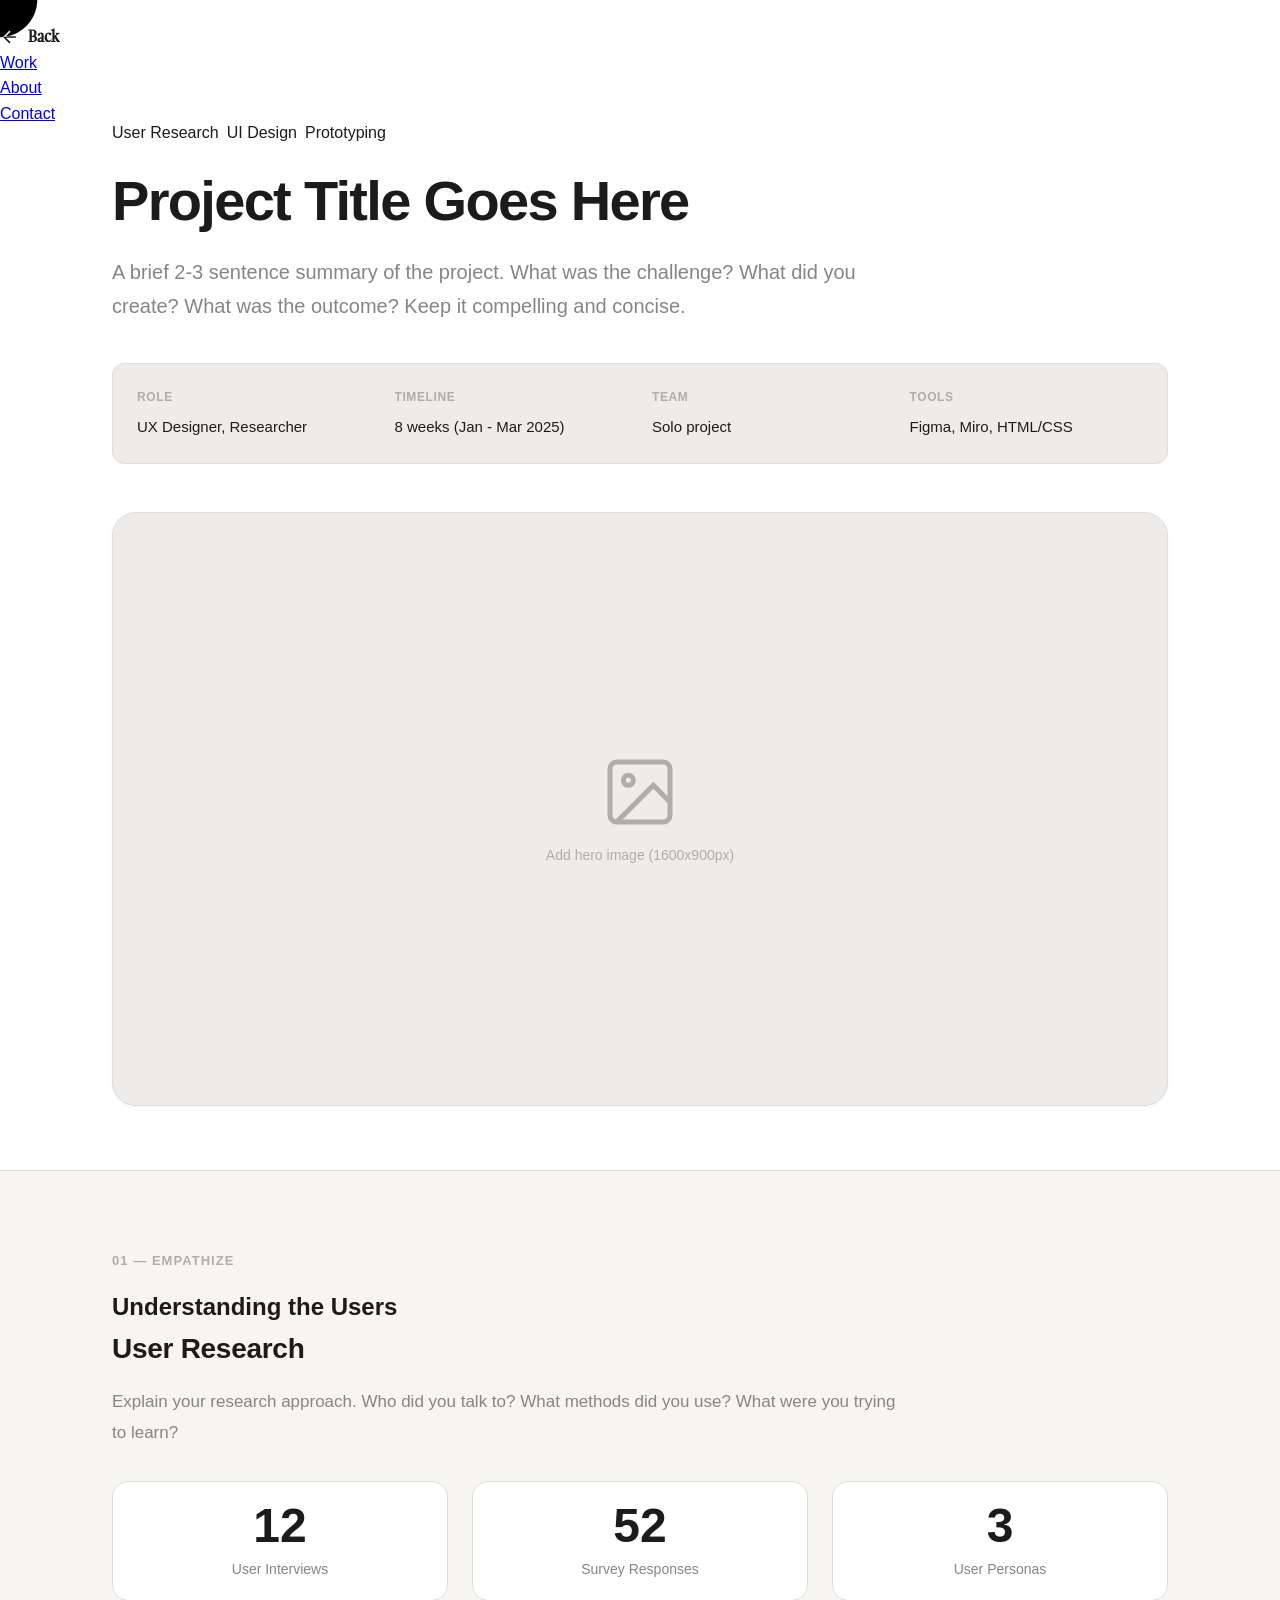
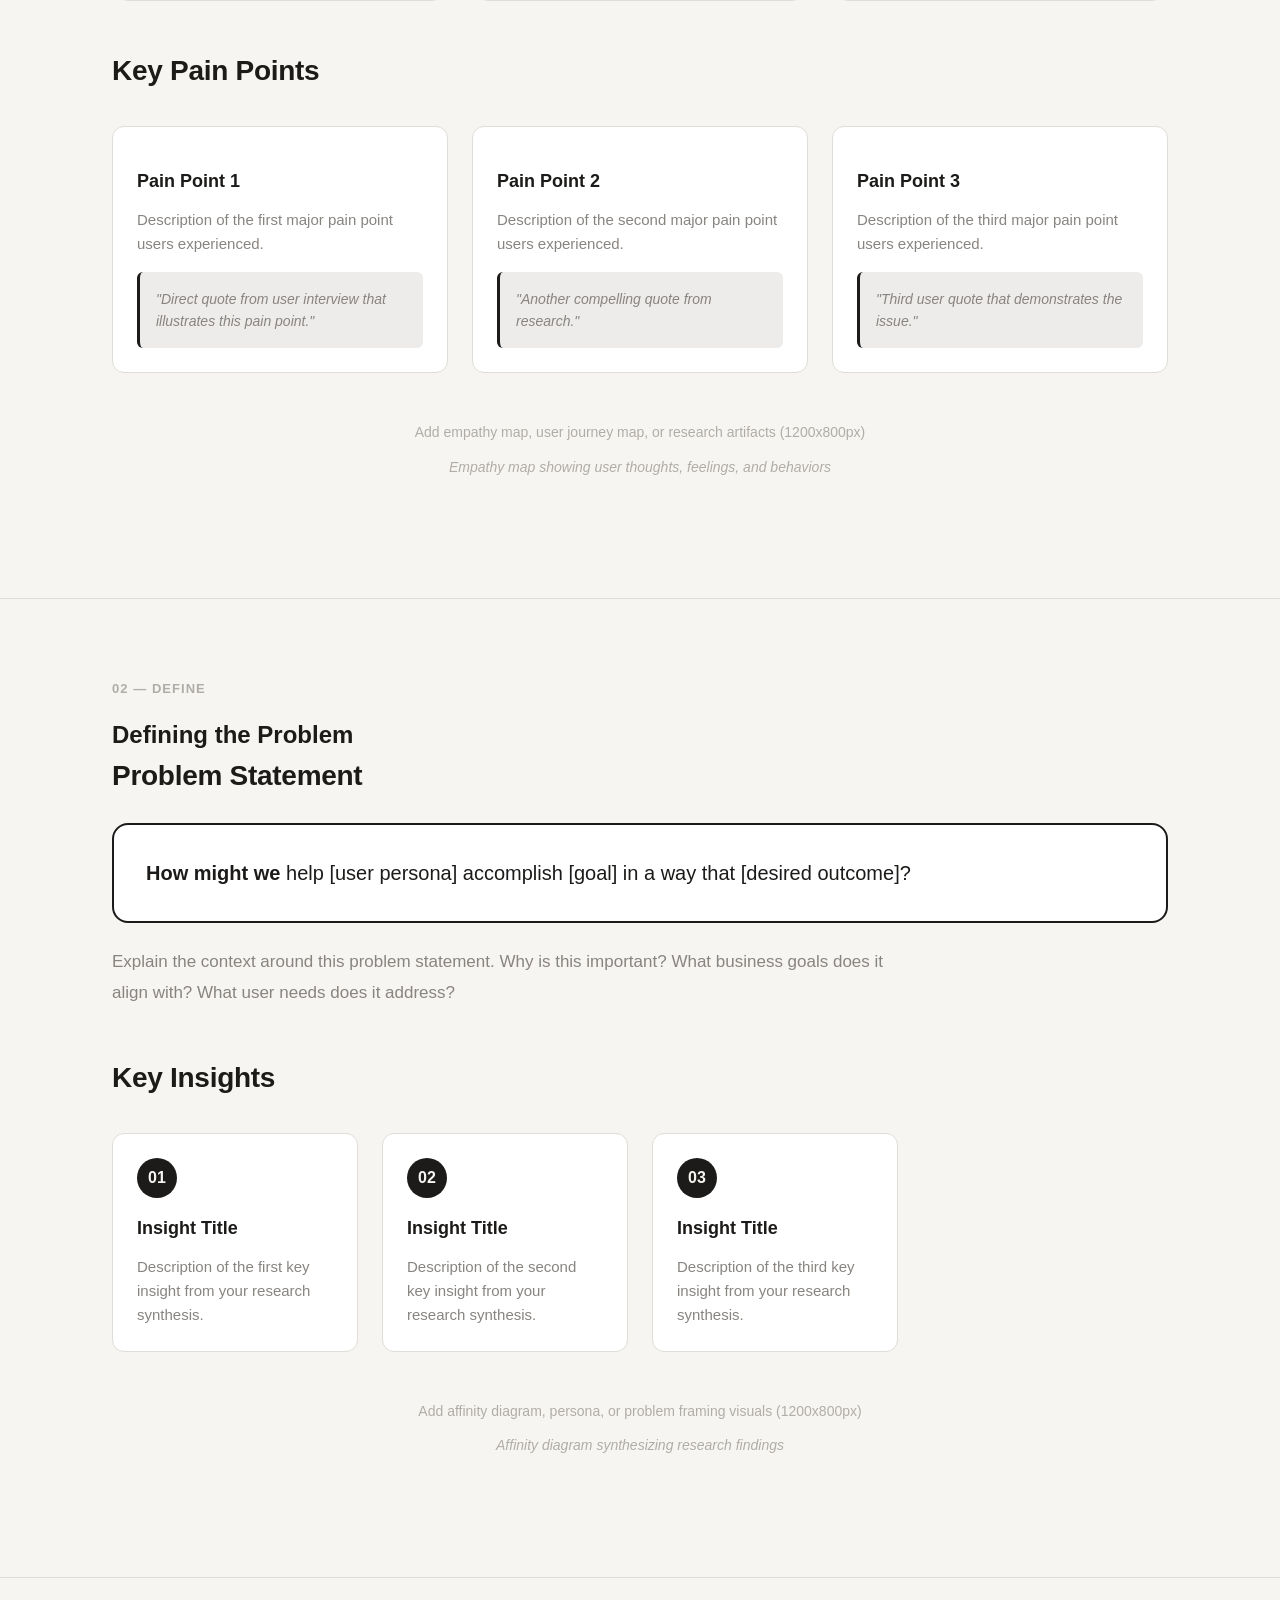
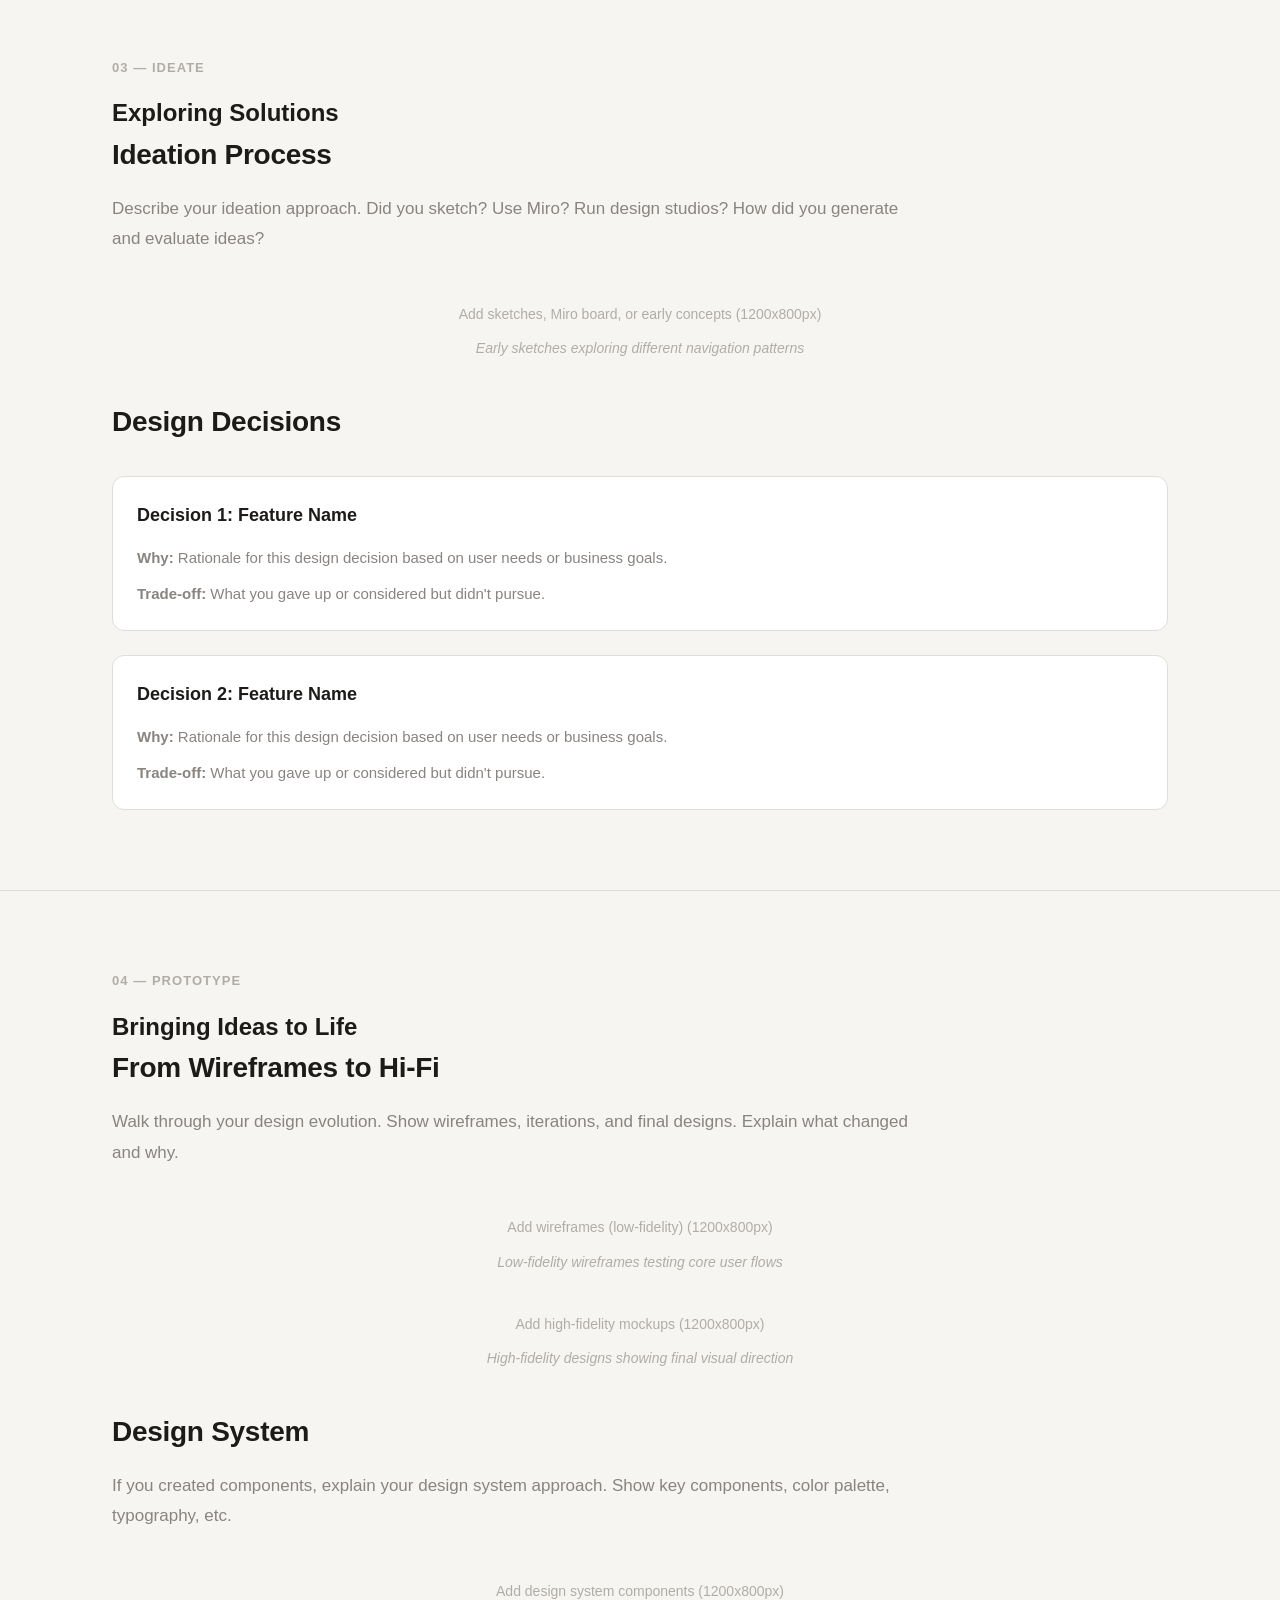
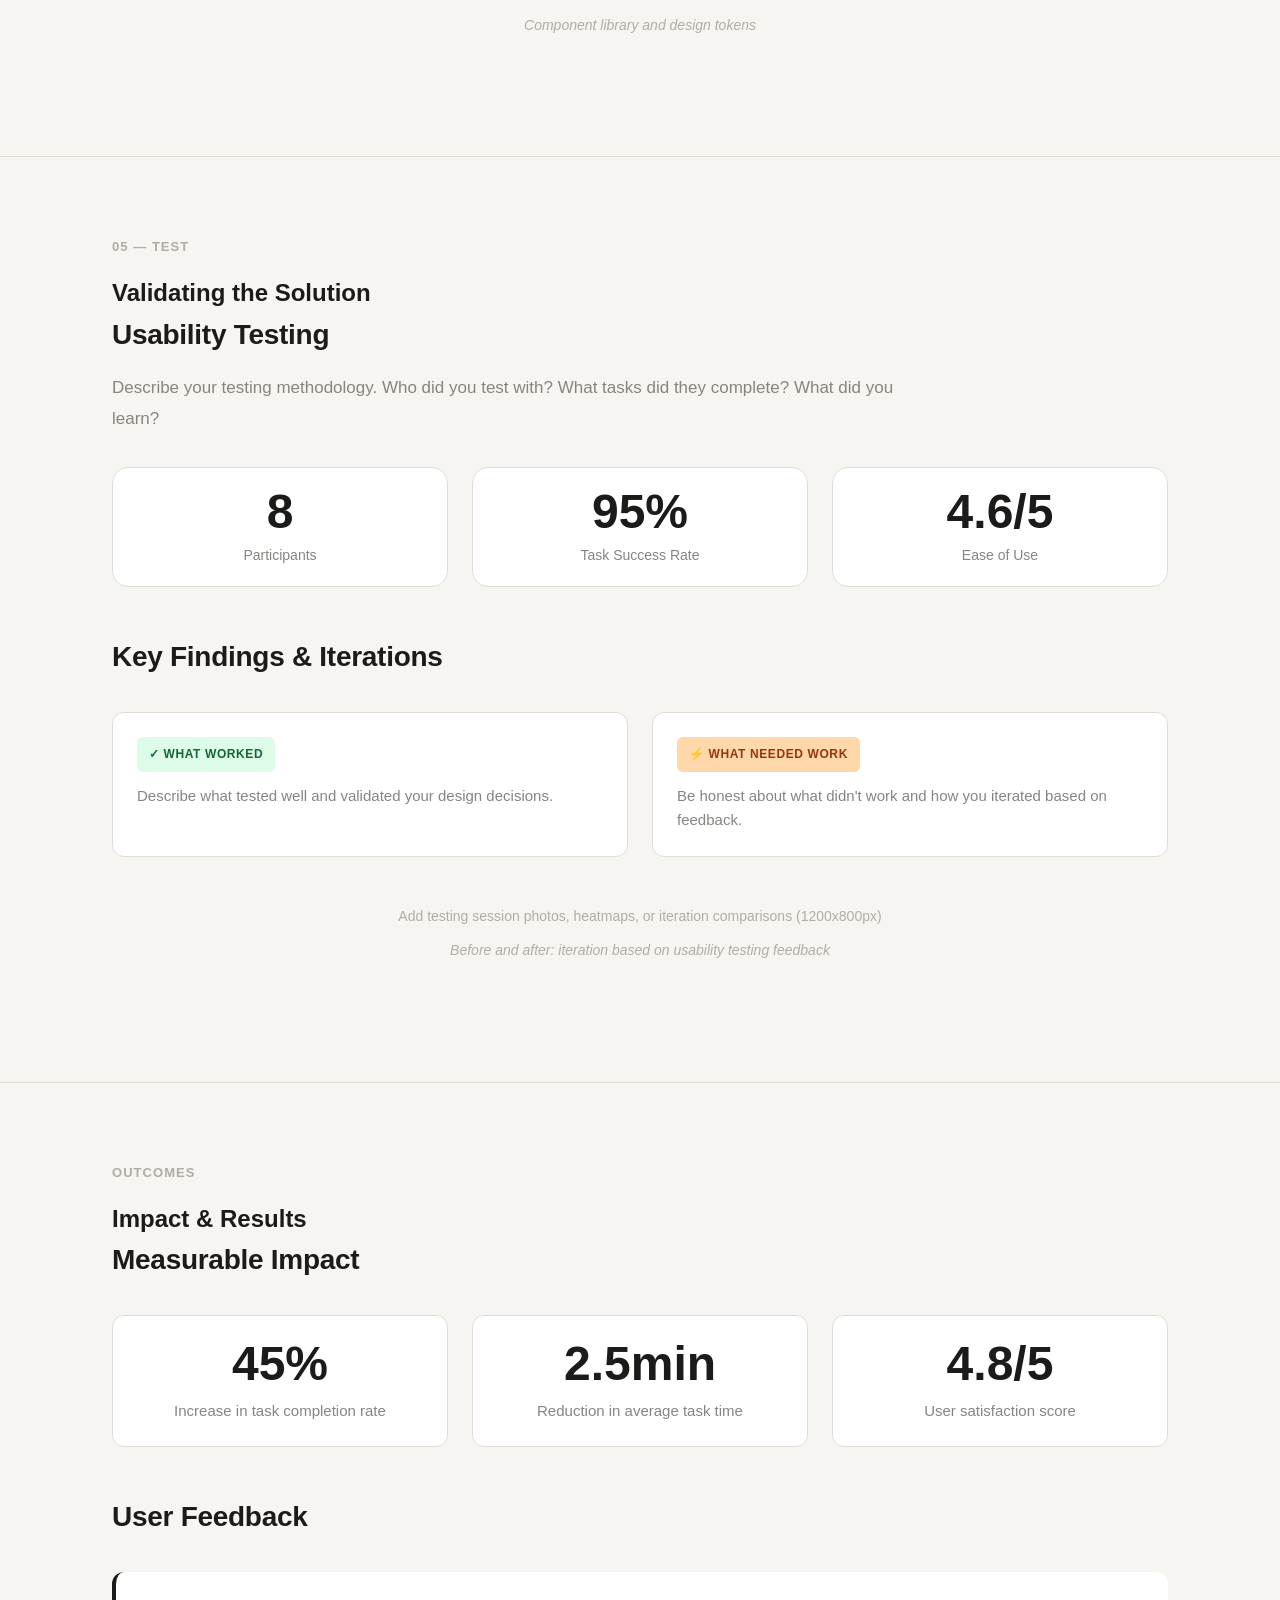
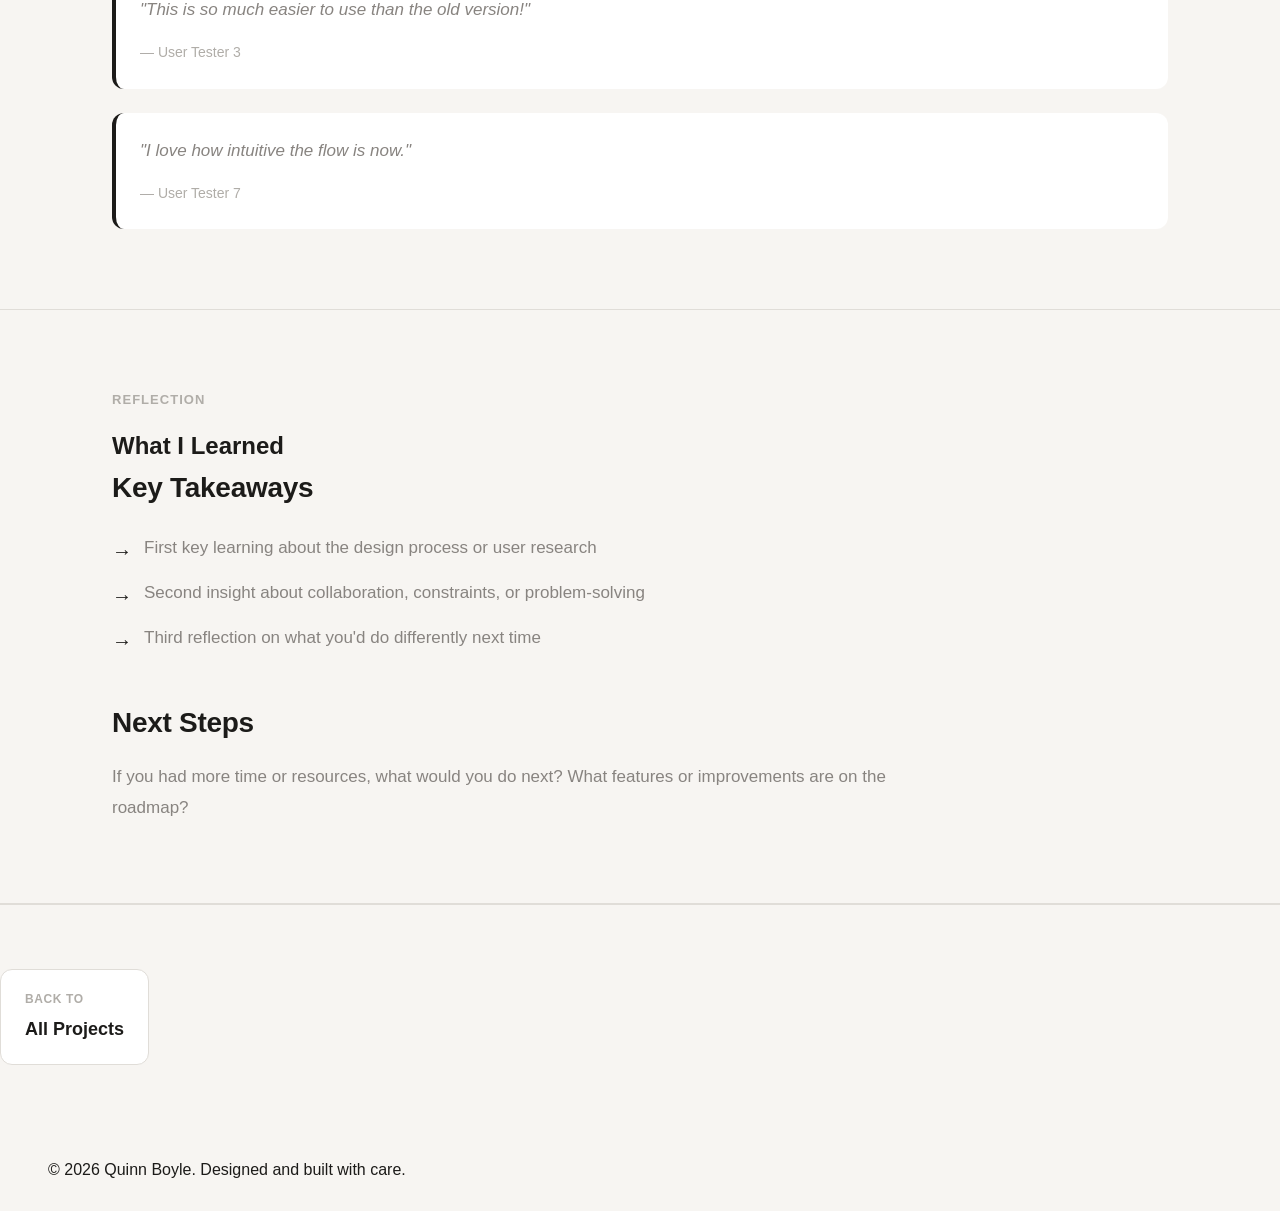
==== commit 8807d7d6: "Add liquid blob cursor to all case study pages https://claude.ai/code/session_01T49pZfdSQqr5mwJFiUC6" ====
--- a/case-study.html
+++ b/case-study.html
@@ -417,5 +417,59 @@
     </footer>
 
     <script src="portfolio-v2.js"></script>
+    <!-- Liquid blob cursor (goo effect) -->
+    <svg width="0" height="0" style="position:absolute;overflow:hidden;" aria-hidden="true">
+        <defs>
+            <filter id="goo-cursor">
+                <feGaussianBlur in="SourceGraphic" stdDeviation="10" result="blur"/>
+                <feColorMatrix in="blur" mode="matrix"
+                    values="1 0 0 0 0  0 1 0 0 0  0 0 1 0 0  0 0 0 22 -10" result="goo"/>
+                <feComposite in="SourceGraphic" in2="goo" operator="atop"/>
+            </filter>
+        </defs>
+    </svg>
+    <div id="goo-cursor-container" aria-hidden="true"></div>
+    <script>
+    (function () {
+        if (window.matchMedia('(pointer: coarse)').matches) return;
+        const BASE = 76;
+        const container = document.getElementById('goo-cursor-container');
+        const mainEl = document.createElement('div');
+        mainEl.style.cssText = 'position:absolute;width:'+BASE+'px;height:'+BASE+'px;border-radius:50%;background:#fff;transform:translate(-50%,-50%);';
+        container.appendChild(mainEl);
+        const configs = [
+            { stiffness: 420, damping: 34, mass: 1.00, size: 46 },
+            { stiffness: 380, damping: 38, mass: 1.25, size: 39 },
+            { stiffness: 340, damping: 42, mass: 1.50, size: 32 },
+            { stiffness: 300, damping: 46, mass: 1.75, size: 25 },
+        ];
+        const followers = configs.map(function(cfg) {
+            const el = document.createElement('div');
+            el.style.cssText = 'position:absolute;width:'+cfg.size+'px;height:'+cfg.size+'px;border-radius:50%;background:#fff;transform:translate(-50%,-50%);opacity:0.95;';
+            container.appendChild(el);
+            return Object.assign({ el: el, x: 0, y: 0, vx: 0, vy: 0 }, cfg);
+        });
+        let mouseX = 0, mouseY = 0, mx = 0, my = 0, mvx = 0, mvy = 0, last = null;
+        window.addEventListener('mousemove', function(e) { mouseX = e.clientX; mouseY = e.clientY; });
+        function tick(now) {
+            const dt = last ? Math.min((now - last) / 1000, 0.05) : 0.016;
+            last = now;
+            mvx += ((mouseX - mx) * 650 / 0.9 - mvx * 45 / 0.9) * dt;
+            mvy += ((mouseY - my) * 650 / 0.9 - mvy * 45 / 0.9) * dt;
+            mx += mvx * dt; my += mvy * dt;
+            mainEl.style.left = mx + 'px'; mainEl.style.top = my + 'px';
+            let px = mx, py = my;
+            followers.forEach(function(f) {
+                f.vx += ((px - f.x) * f.stiffness / f.mass - f.vx * f.damping / f.mass) * dt;
+                f.vy += ((py - f.y) * f.stiffness / f.mass - f.vy * f.damping / f.mass) * dt;
+                f.x += f.vx * dt; f.y += f.vy * dt;
+                f.el.style.left = f.x + 'px'; f.el.style.top = f.y + 'px';
+                px = f.x; py = f.y;
+            });
+            requestAnimationFrame(tick);
+        }
+        requestAnimationFrame(tick);
+    })();
+    </script>
 </body>
 </html>
--- a/styles-light.css
+++ b/styles-light.css
@@ -1,6 +1,6 @@
 @font-face {
     font-family: 'Gambarino';
-    src: url('fonts/Gambarino.otf') format('opentype');
+    src: url('Gambarino.otf') format('opentype');
     font-weight: 400;
     font-style: normal;
     font-display: swap;
@@ -51,17 +51,20 @@
     position: fixed;
     top: 0; left: 0; right: 0;
     z-index: 100;
-    padding: 24px 48px;
+    padding: 24px 0;
     transition: padding 0.35s, background 0.35s, border-color 0.35s;
     border-bottom: 1px solid transparent;
 }
 .nav.scrolled {
-    padding: 16px 48px;
+    padding: 16px 0;
     background: rgba(247, 245, 242, 0.94);
     backdrop-filter: blur(12px);
     border-bottom-color: var(--border);
 }
 .nav-inner {
+    max-width: 1300px;
+    margin: 0 auto;
+    padding: 0 60px;
     display: grid;
     grid-template-columns: 1fr auto 1fr;
     align-items: center;
@@ -114,9 +117,8 @@
 }
 
 .nav-links {
-    grid-column: 2;
+    grid-column: 3;
     justify-self: end;
-    transform: translateX(70px);
     display: flex;
     list-style: none;
     gap: 40px;
@@ -153,9 +155,9 @@
 .nav-toggle.open span:nth-child(3) { transform: translateY(-6.5px) rotate(-45deg); }
 
 @media (max-width: 768px) {
-    .nav { padding: 20px 24px; }
-    .nav.scrolled { padding: 14px 24px; }
-    .nav-inner { grid-template-columns: 1fr auto; }
+    .nav { padding: 20px 0; }
+    .nav.scrolled { padding: 14px 0; }
+    .nav-inner { grid-template-columns: 1fr auto; padding: 0 24px; max-width: none; }
     .nav-toggle { grid-column: 2; display: flex; }
    .nav-links {
         grid-column: 1 / -1;
@@ -260,9 +262,9 @@
 /* ── Hero content grid (left-aligned) ─────────────────────────*/
 .hero-grid {
     width: 100%;
-    max-width: 980px;
+    max-width: 1080px;
     margin: 0 auto;
-    padding: 0 56px;
+    padding: 0 80px 0 120px;
     display: grid;
     grid-template-columns: minmax(0, 620px);
     gap: 0;
@@ -387,7 +389,7 @@
         position: relative;
         height: auto;
         min-height: 100vh;
-        padding: 100px 0 80px;
+        padding: 100px 0 220px;
     }
     .hero-grid {
         grid-template-columns: 1fr;
@@ -405,9 +407,9 @@
     .hero-name { font-size: clamp(2.7rem, 12vw, 4.6rem); margin-left: 0; }
     /* Car sits smaller on mobile, no animation */
     .hero-car {
-        width: 85%;
+        width: 62%;
         bottom: 0;
-        right: -10%;
+        right: 0;
         opacity: 0.18;
         mask-image: none;
         -webkit-mask-image: none;
@@ -522,6 +524,29 @@
 }
 .project-img-wrap:hover .project-img-inner img { transform: scale(1.05); }
 
+.project-img-inner--iframe {
+    width: 100%; height: 100%;
+    position: relative;
+    overflow: hidden;
+}
+.site-preview-iframe {
+    position: absolute;
+    top: 0; left: 0;
+    width: 300%;
+    height: 300%;
+    border: none;
+    pointer-events: none;
+    transform: scale(0.333);
+    transform-origin: top left;
+}
+.figma-preview-iframe {
+    position: absolute;
+    top: 0; left: 0;
+    width: 100%;
+    height: 100%;
+    border: none;
+    pointer-events: none;
+}
 .project-img-inner--empty {
     display: flex;
     align-items: center;
@@ -532,6 +557,20 @@
     color: var(--subtle);
     letter-spacing: 0.07em;
     text-transform: uppercase;
+}
+
+.project-img-inner--multi {
+    display: grid;
+    grid-template-columns: 1fr 1fr;
+    gap: 8px;
+    padding: 12px;
+    align-content: start;
+}
+.project-img-inner--multi img {
+    width: 100%;
+    height: 140px;
+    object-fit: cover;
+    border-radius: 8px;
 }
 
 .project-img-overlay {
@@ -634,9 +673,9 @@
 }
 .about-headshot {
     width: 280px;
-    height: 340px;
-    object-fit: cover;
-    border-radius: 150px;
+    height: auto;
+    object-fit: contain;
+    border-radius: 12px;
     border: 1px solid var(--border);
     display: block;
     margin-top: 28px;
@@ -671,7 +710,7 @@
 @media (max-width: 968px) {
     .about-section { padding: 64px 24px; }
     .about-inner { grid-template-columns: 1fr; gap: 44px; }
-    .about-headshot { width: 220px; height: 268px; margin-top: 22px; }
+    .about-headshot { width: 220px; height: auto; margin-top: 22px; }
 }
 @media (max-width: 560px) {
     .skills-grid { grid-template-columns: 1fr 1fr; }
@@ -752,11 +791,16 @@
 
 
 
-.mouse-shadow-trail {
+#goo-cursor-container {
     position: fixed;
     inset: 0;
     pointer-events: none;
-    z-index: 160;
-    mix-blend-mode: multiply;
-    opacity: 0.92;
-}
+    z-index: 9999;
+    filter: url(#goo-cursor);
+    mix-blend-mode: difference;
+}
+
+@media (pointer: fine) {
+    body { cursor: none; }
+    a, button, [role="button"], label { cursor: none; }
+}
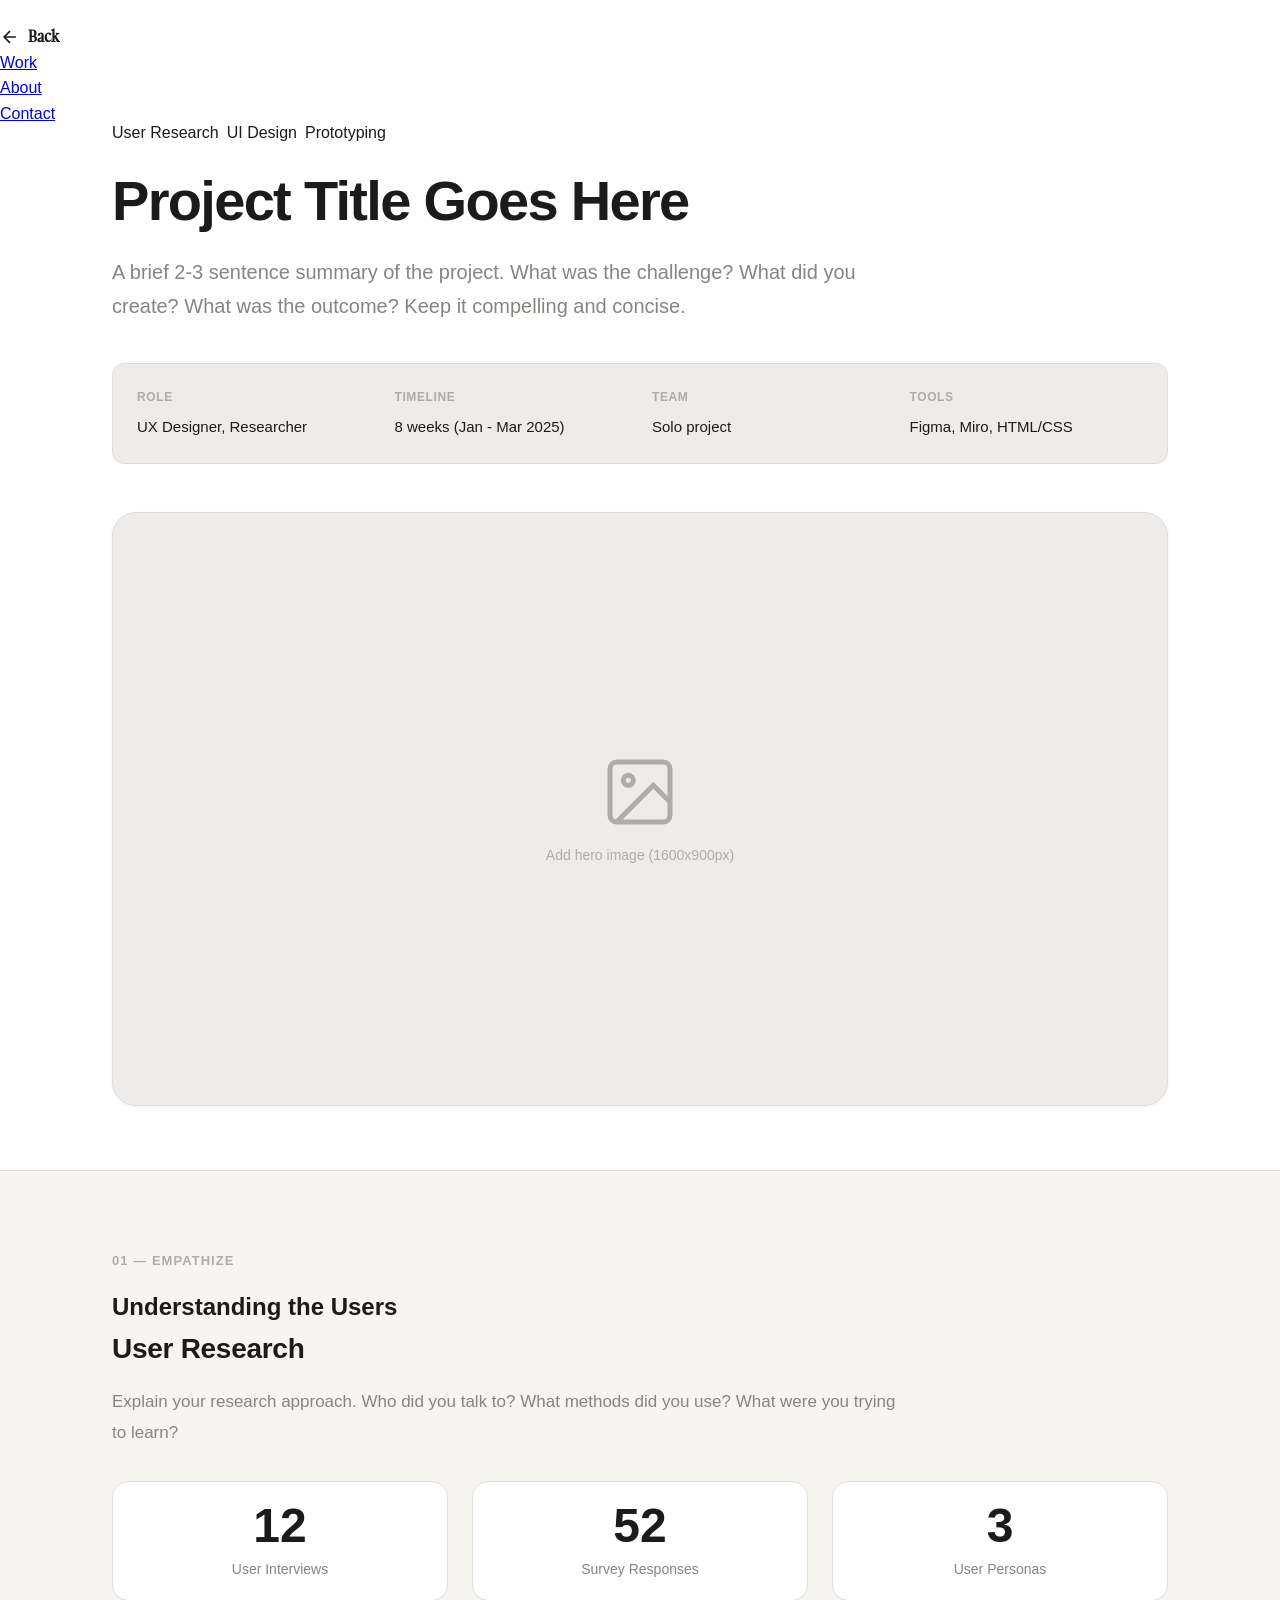
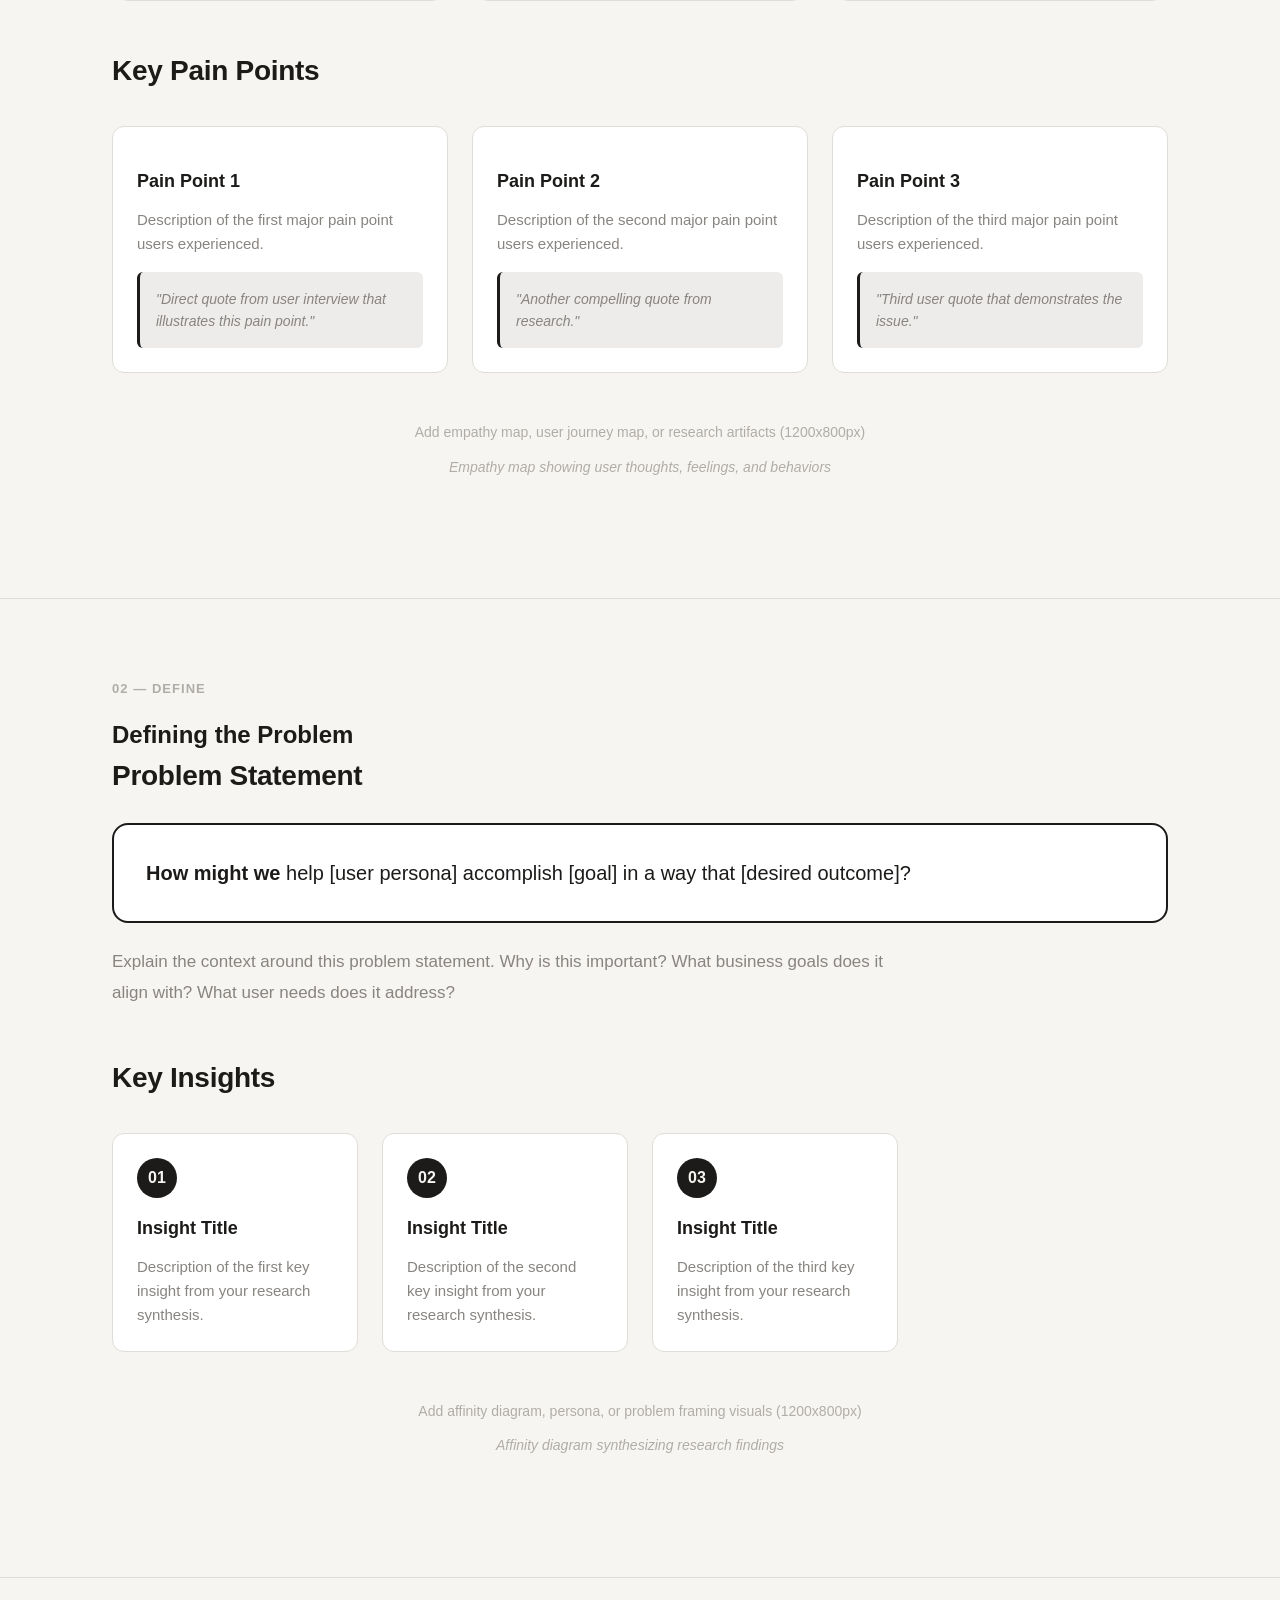
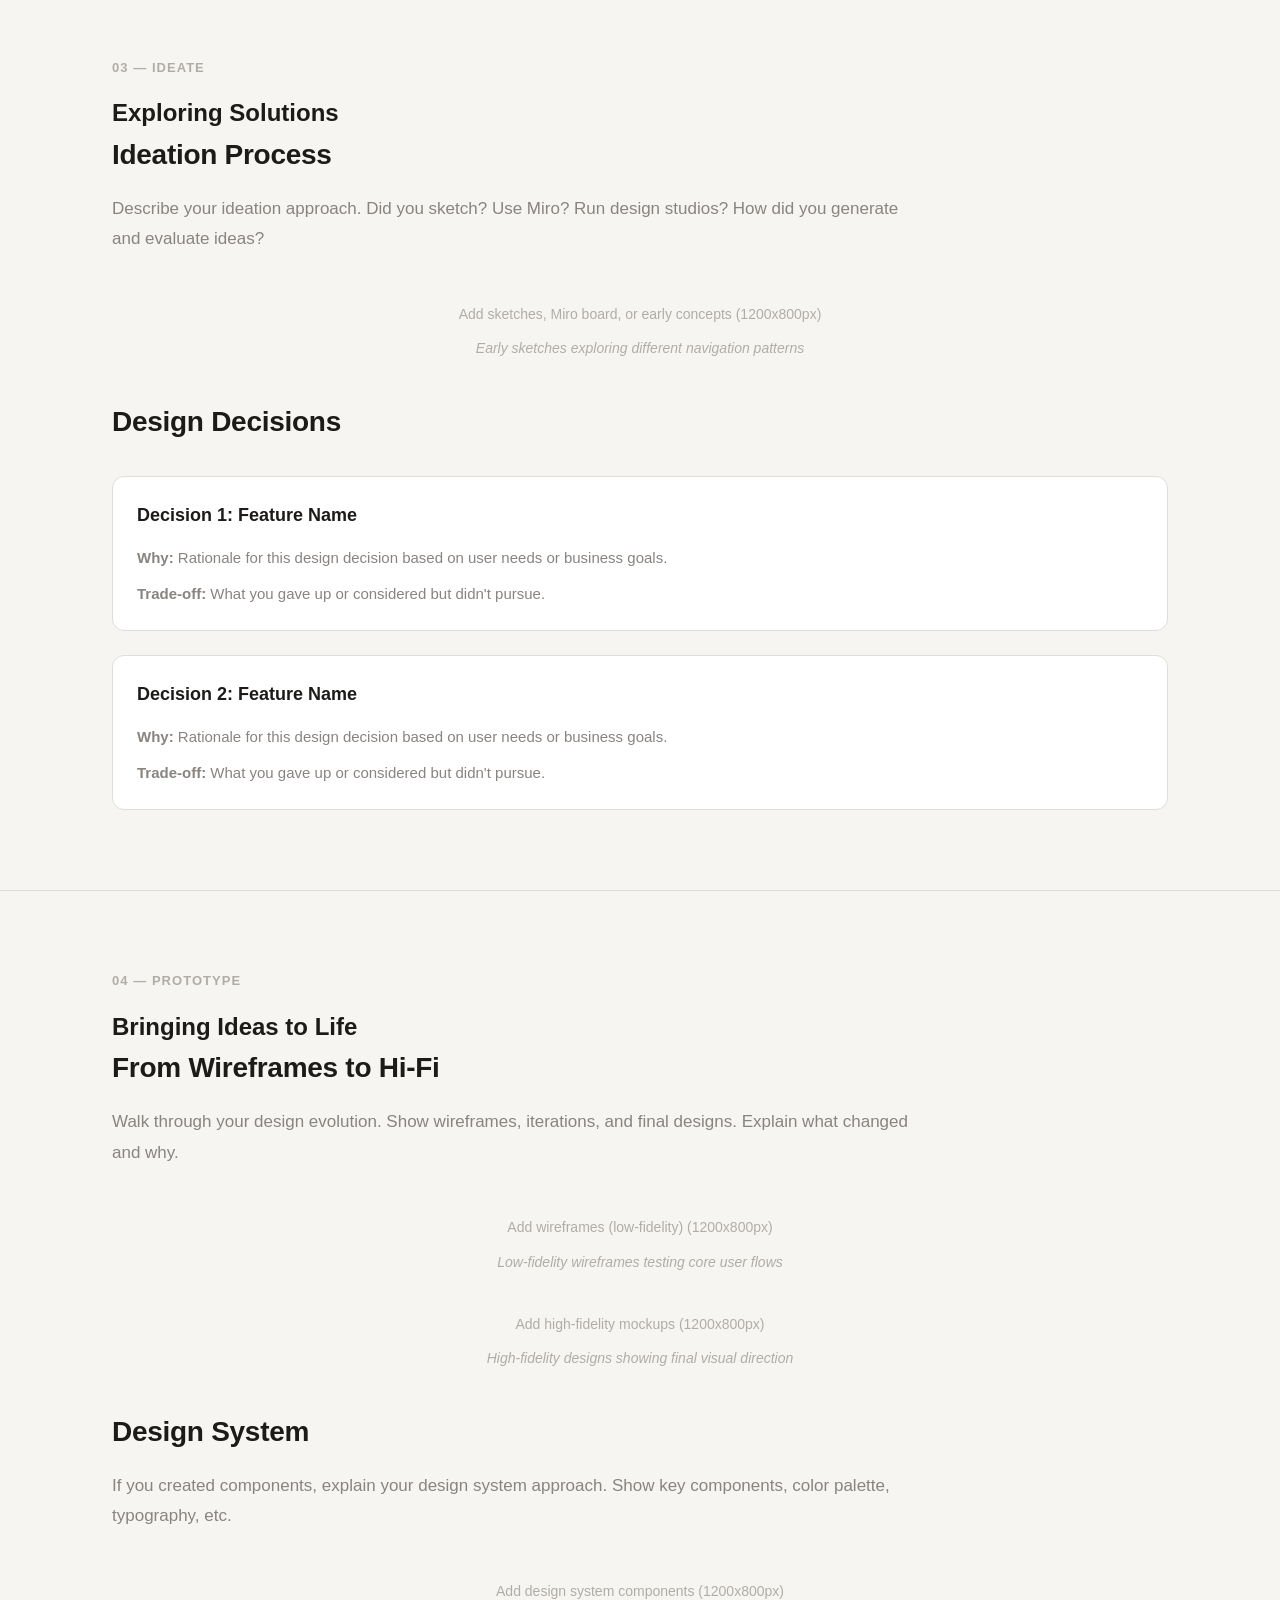
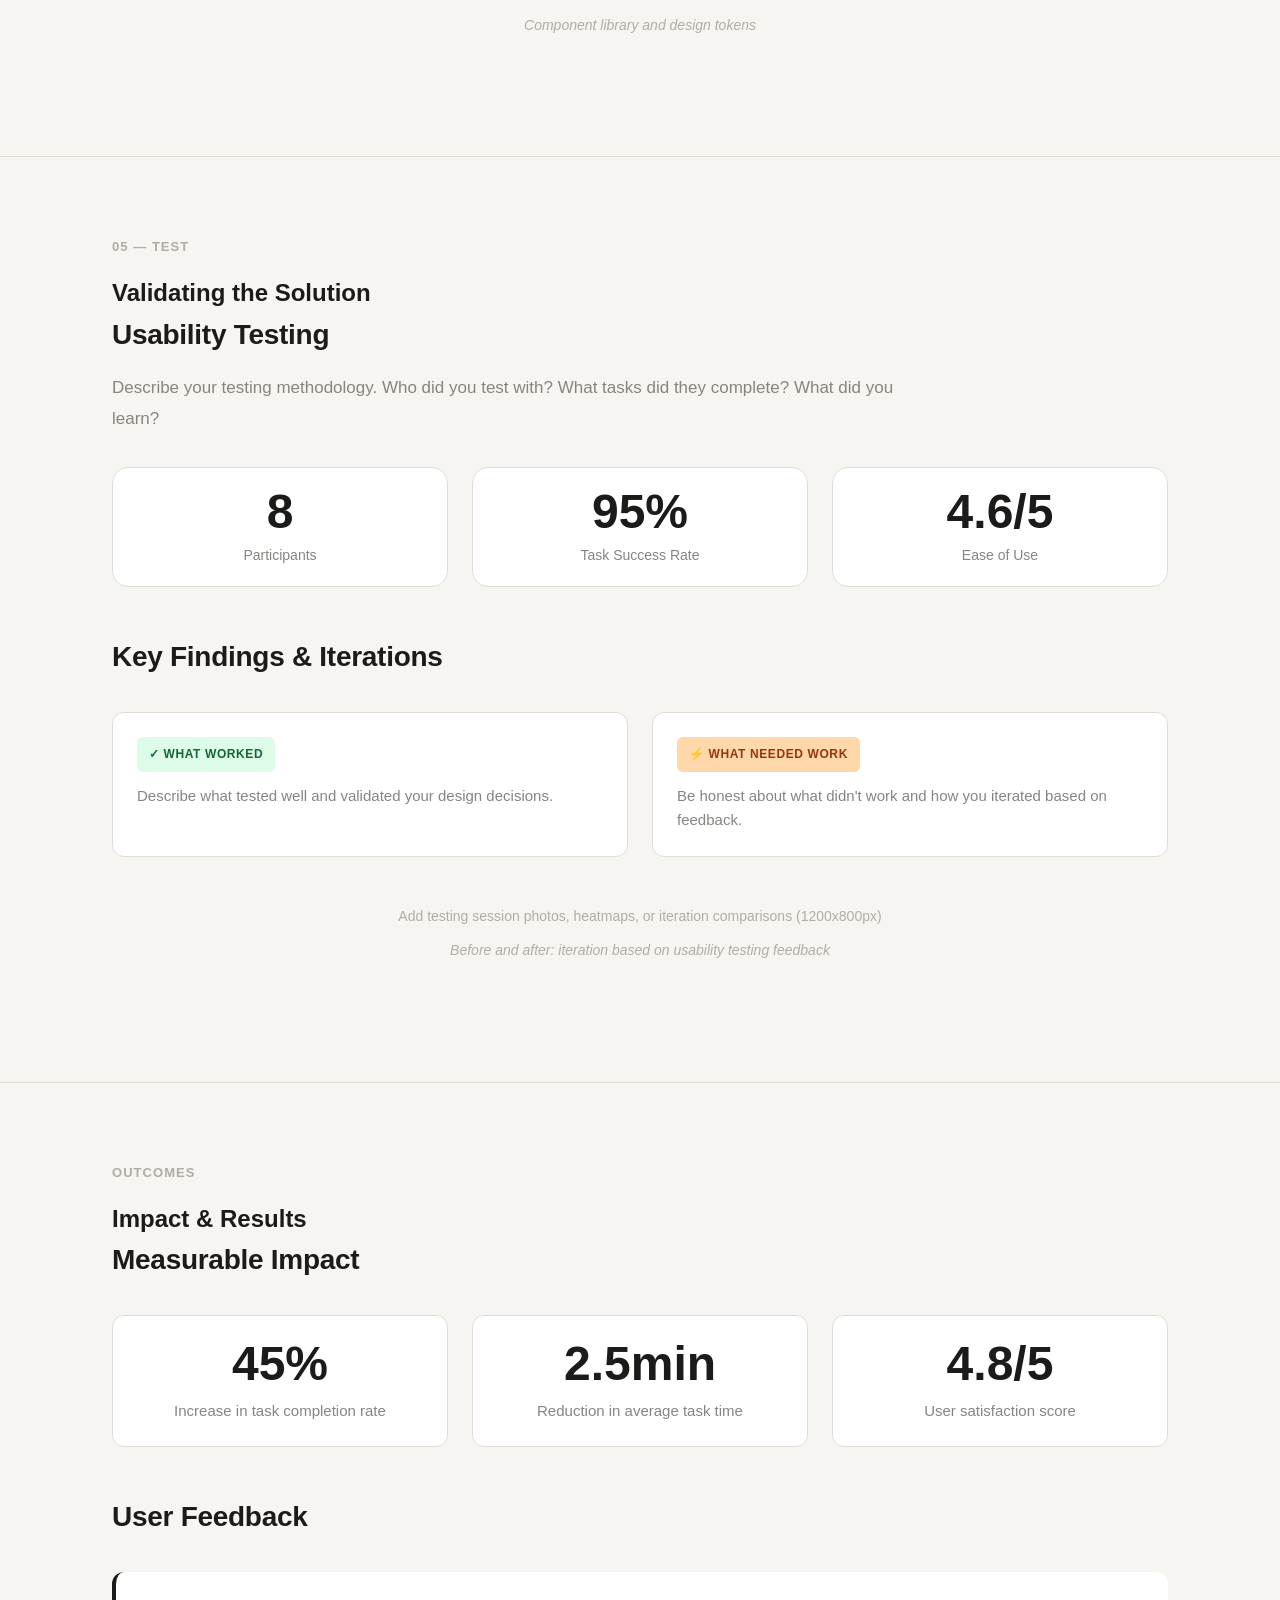
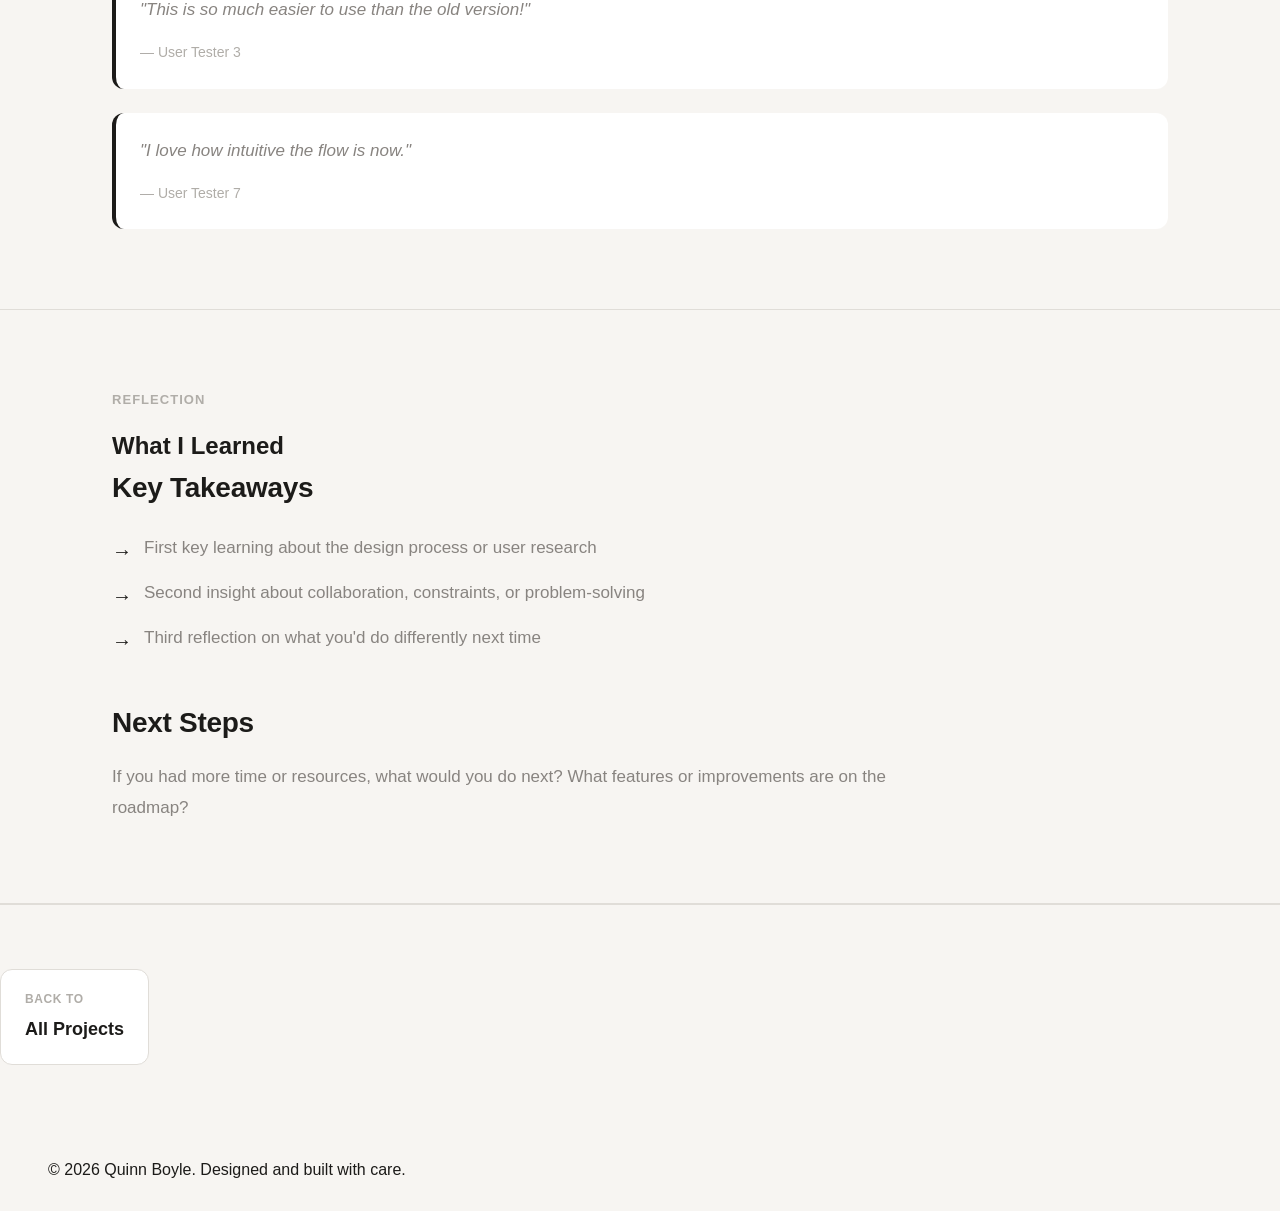
==== commit a24014d1: "Remove liquid blob cursor to fix lag Co-Authored-By: Claude Opus 5.5 <noreply@anthropic.com> Claude-" ====
--- a/case-study.html
+++ b/case-study.html
@@ -5,6 +5,7 @@
     <meta name="viewport" content="width=device-width, initial-scale=1.0">
     <meta name="description" content="Case Study - Quinn Boyle UX Portfolio">
     <title>Case Study - Quinn Boyle</title>
+    <link rel="icon" type="image/png" href="photos/tinylogo.png">
     <link rel="stylesheet" href="styles-light.css">
     <link rel="stylesheet" href="case-study-light.css">
     <link rel="preconnect" href="https://fonts.googleapis.com">
@@ -417,59 +418,5 @@
     </footer>
 
     <script src="portfolio-v2.js"></script>
-    <!-- Liquid blob cursor (goo effect) -->
-    <svg width="0" height="0" style="position:absolute;overflow:hidden;" aria-hidden="true">
-        <defs>
-            <filter id="goo-cursor">
-                <feGaussianBlur in="SourceGraphic" stdDeviation="10" result="blur"/>
-                <feColorMatrix in="blur" mode="matrix"
-                    values="1 0 0 0 0  0 1 0 0 0  0 0 1 0 0  0 0 0 22 -10" result="goo"/>
-                <feComposite in="SourceGraphic" in2="goo" operator="atop"/>
-            </filter>
-        </defs>
-    </svg>
-    <div id="goo-cursor-container" aria-hidden="true"></div>
-    <script>
-    (function () {
-        if (window.matchMedia('(pointer: coarse)').matches) return;
-        const BASE = 76;
-        const container = document.getElementById('goo-cursor-container');
-        const mainEl = document.createElement('div');
-        mainEl.style.cssText = 'position:absolute;width:'+BASE+'px;height:'+BASE+'px;border-radius:50%;background:#fff;transform:translate(-50%,-50%);';
-        container.appendChild(mainEl);
-        const configs = [
-            { stiffness: 420, damping: 34, mass: 1.00, size: 46 },
-            { stiffness: 380, damping: 38, mass: 1.25, size: 39 },
-            { stiffness: 340, damping: 42, mass: 1.50, size: 32 },
-            { stiffness: 300, damping: 46, mass: 1.75, size: 25 },
-        ];
-        const followers = configs.map(function(cfg) {
-            const el = document.createElement('div');
-            el.style.cssText = 'position:absolute;width:'+cfg.size+'px;height:'+cfg.size+'px;border-radius:50%;background:#fff;transform:translate(-50%,-50%);opacity:0.95;';
-            container.appendChild(el);
-            return Object.assign({ el: el, x: 0, y: 0, vx: 0, vy: 0 }, cfg);
-        });
-        let mouseX = 0, mouseY = 0, mx = 0, my = 0, mvx = 0, mvy = 0, last = null;
-        window.addEventListener('mousemove', function(e) { mouseX = e.clientX; mouseY = e.clientY; });
-        function tick(now) {
-            const dt = last ? Math.min((now - last) / 1000, 0.05) : 0.016;
-            last = now;
-            mvx += ((mouseX - mx) * 650 / 0.9 - mvx * 45 / 0.9) * dt;
-            mvy += ((mouseY - my) * 650 / 0.9 - mvy * 45 / 0.9) * dt;
-            mx += mvx * dt; my += mvy * dt;
-            mainEl.style.left = mx + 'px'; mainEl.style.top = my + 'px';
-            let px = mx, py = my;
-            followers.forEach(function(f) {
-                f.vx += ((px - f.x) * f.stiffness / f.mass - f.vx * f.damping / f.mass) * dt;
-                f.vy += ((py - f.y) * f.stiffness / f.mass - f.vy * f.damping / f.mass) * dt;
-                f.x += f.vx * dt; f.y += f.vy * dt;
-                f.el.style.left = f.x + 'px'; f.el.style.top = f.y + 'px';
-                px = f.x; py = f.y;
-            });
-            requestAnimationFrame(tick);
-        }
-        requestAnimationFrame(tick);
-    })();
-    </script>
 </body>
 </html>
--- a/styles-light.css
+++ b/styles-light.css
@@ -791,16 +791,3 @@
 
 
 
-#goo-cursor-container {
-    position: fixed;
-    inset: 0;
-    pointer-events: none;
-    z-index: 9999;
-    filter: url(#goo-cursor);
-    mix-blend-mode: difference;
-}
-
-@media (pointer: fine) {
-    body { cursor: none; }
-    a, button, [role="button"], label { cursor: none; }
-}
